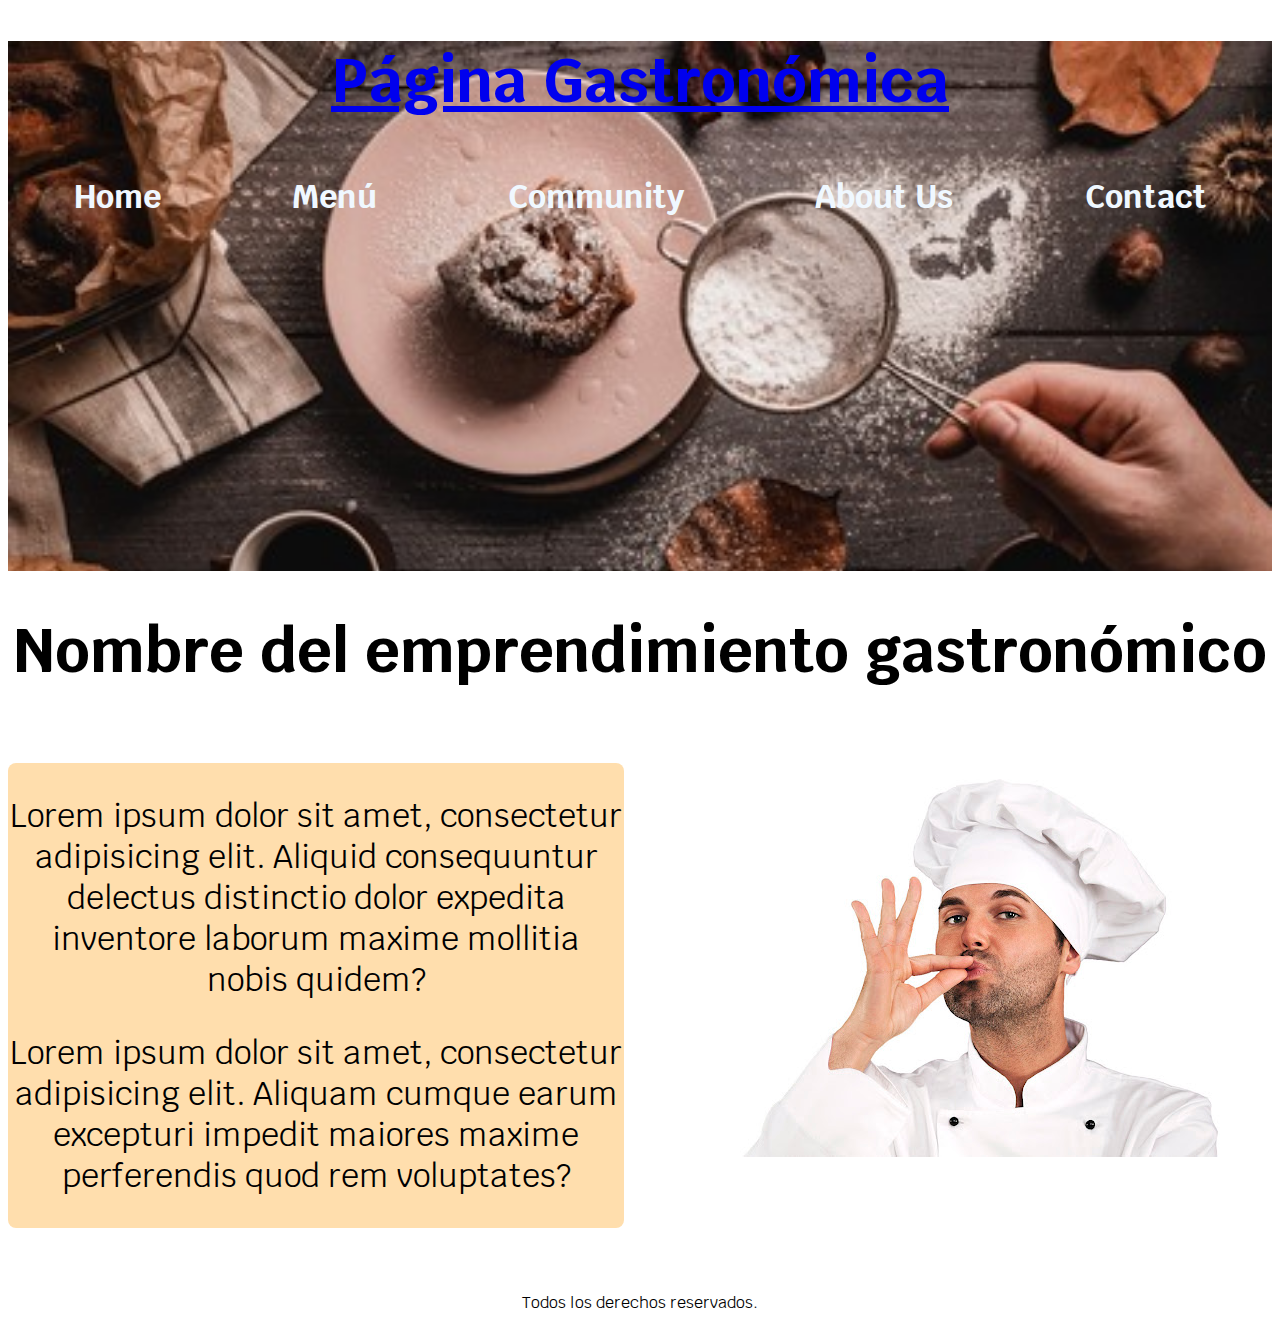
==== pages/aboutus.html @ b3b23282 "subo el proyecto" ====
<!doctype html>
<html lang="en">
<head>
    <meta charset="UTF-8">
    <meta name="viewport"
          content="width=device-width, user-scalable=no, initial-scale=1.0, maximum-scale=1.0, minimum-scale=1.0">
    <meta http-equiv="X-UA-Compatible" content="ie=edge">
    <link rel="preconnect" href="https://fonts.googleapis.com">
    <link rel="preconnect" href="https://fonts.gstatic.com" crossorigin>
    <link href="https://fonts.googleapis.com/css2?family=Krub:ital@1&display=swap" rel="stylesheet">
    <link rel="preload" href="../styles/styles.css" as="style">
    <link href="../styles/styles.css" rel="stylesheet">
    <title>Página gastronómica</title>
</head>
<body>
<header class="nav">
    <a href="../index.html"><h1>Página Gastronómica</h1></a>
    <nav class="navegacion-principal contenedor">
        <a href="../index.html">Home</a>
        <a href="menu.html">Menú</a>
        <a href="community.html">Community</a>
        <a href="aboutus.html">About Us</a>
        <a href="contact.html">Contact</a>
    </nav>
</header>
<main class="aboutusmain contenedor">
    <h1>Nombre del emprendimiento gastronómico</h1>
    <div class="aboutus">
        <div class="aboutus__contenido contenedor">
            <p class="text">Lorem ipsum dolor sit amet, consectetur adipisicing elit. Aliquid consequuntur delectus distinctio dolor expedita inventore laborum maxime mollitia nobis quidem?</p>
            <p>Lorem ipsum dolor sit amet, consectetur adipisicing elit.  Aliquam cumque earum excepturi impedit maiores maxime perferendis quod rem voluptates?</p>
        </div>
        <img class="imagenclass" src="../image/chef.jpg" alt="Imagen sobre mi">
    </div>
</main>
<footer class="footer">
    <p>Todos los derechos reservados.</p>
</footer>
</body>
</html>
---- styles/styles.css ----
body{
    font-size:16px;
    font-family: 'Krub', sans-serif;
}
h1{
    font-size: 3.8rem;
}
h2{
    font-size: 2.8rem;
}
h3{
    font-size: 1.8rem;
}
h1,h2,h3{
    text-align: center;
}

@media (max-width:622px) {
    h1{
        font-size: 2.8rem ;
    }
}
.nav{
    background-color: sienna;
    background-image: url(../image/portada.jpg);
    background-repeat: no-repeat;
    background-size: cover;
    height: 450px;
    position: relative;
    padding-bottom: 5rem;
    align-items: center;
}
.navegacion-principal {
    display: flex;
    flex-direction: column;

}
@media (min-width: 480px) {
    .navegacion-principal{
        flex-direction: row;
        justify-content: space-around;
    }
}
.navegacion-principal a{
    display: block;
    text-align: center;
    color: aliceblue;
    text-decoration: none;
    font-size: 2rem;
    font-weight: 700;
    padding: 1rem;
}
.navegacion-principal a:hover{
    background-color: saddlebrown;
    color: burlywood;
}

@media (max-width: 768px) {
    .navegacion-principal{
        display: block;
        margin-bottom: 10rem;
    }
}
.contenedor{
    max-width: 120rem;
    margin: 0 auto;
    margin-top: 2rem;
    margin-bottom: 2rem;
}
.sections{
    margin-top: 2rem;
    padding-top: 2rem;
}

.parte1,
.parte2,
.parte3{
    display: grid;
    grid-template-columns: repeat(2, 1fr);
    background-color: sienna;
    background-repeat: no-repeat;
    background-size: cover;
    height: 450px;
    position: relative ;
    margin-bottom: 2rem;
    align-items: center;
}
.parte1{
    background-image: url(../image/img1.jfif);
}
.parte2 {
    background-image: url(../image/img2.jpg);
}
.parte3{
    background-image: url(../image/img3.jpg);
}
.contenedores{
    display: grid;
    background-color: aliceblue;
    height: 250px;
    width: 700px;
}
.izq{
    justify-content: left;
    grid-column: 1/2
}
.der{
    justify-content: right;
    grid-column: 2/3;
}

/** pagina de menu**/

.boton {
    background-color: aliceblue;
    color: sienna;
    padding: 1rem 3rem;
    font-size: 2rem;
    text-decoration: none;
    text-transform: uppercase;
    font-weight: bold;
    border-radius: .5rem;
    width: 20%;
    text-align: center;
    border: none;
    margin: 0 auto;
}
.boton:hover{
    cursor: pointer;
}
.centro{
    display: flex;
    justify-items: center;
}
/**.centro{
    padding-top: 7rem;
    display: block;
    width: 70px;
    height: 70px;
    align-content: center;
    margin: 0 auto;
    justify-content: flex-end;
}**/

@media (min-width:768px ){
    .producto{
    display: grid;
    grid-template-columns: repeat(4, 1fr);
    column-gap: 1.5rem;
    }
}

.productos {
    display: flex;
    flex-direction: column;
    align-items: center;
}
.producto{
    justify-content: space-between;
    margin:0 auto;
    text-align: center;

}
.producto h3{
    color: black;
    font-weight: 400;
}
.producto p{
    line-height: 2;
    text-align: center;
    background-color: sienna;
    padding: 1rem;
}
.foto__receta{
    grid-row: 1 / 2;
    height: 100%;
    width: 100%;
}

@media (min-width: 768px) {
    .foto__receta {
        grid-column: 2 / 3;
    }
}
.titulito{
    text-align: center;
}
.apartado{
    padding: 5rem;
}

/**inicio página de community**/
.container {  display: grid;
    grid-template-columns: 0.5fr 2fr 0.5fr;
    grid-template-rows: 1fr 2.6fr 1fr 0.5fr;
    gap: 10px 0px;
    grid-auto-flow: row;

}

.header {

    grid-area: header;
}

.recetas {  display: grid;
    grid-template-columns: 1fr 1fr 1fr;
    grid-template-rows: 1fr 1fr;
    gap: 1rem;
    grid-auto-flow: row;
    grid-template-areas:
    "recipe1 recipe2 recipe3"
    "recipe4 recipe5 recipe6";
    grid-area: body;
    padding: 1rem;
}
.recipe{
    text-align: center;
    text-decoration: none;
}

.receta1 {
    grid-area: receta1;
}

.receta2 {
    grid-area: receta2;
}

.receta3 {
    grid-area: receta3;
}

.receta4 {
    grid-area: receta4;
}

.receta5 {
    grid-area: rreceta5;
}

.receta6 {
    grid-area: receta6;
}

.ustedes {  display: grid;
    grid-template-columns: 1.5fr 0.5fr 1fr;
    grid-template-rows: 0.1fr 5fr 0.1fr;
    gap: 0px 0px;
    grid-auto-flow: row;
    grid-template-areas:
    ". . ."
    "columna1 . columna2"
    ". . .";
    grid-area: ustedes;
}

.columna2 {
    grid-area: columna2;
}

.columna1 {
    grid-area: columna1;
}

/**inicio pagina about us**/

.redes{
    display: grid;
    grid-template-columns: 1fr 1fr 1fr;
    gap: 1rem 1rem;
    justify-items: center;
}
.red1{
    grid-column: 1/2;
}
.red2{
    grid-column: 2/3;
}
.red3{
    grid-column: 3/4;
}
.contenedor__mapa{
display: flex;
}
.mapa{
    height: 300px;
    width: 100%;
}
/** inicio pagina aboutus**/
.aboutusmain{
    grid-template-rows: repeat(2, 1fr);
    column-gap: 2rem;
}

.aboutus{
    display: grid;
    grid-template-rows:repeat(2, auto);
}
@media (min-width: 768px) {
    .aboutus{
        grid-template-columns: repeat(2, 1fr);
        column-gap: 2rem;
    }
}
.aboutus__contenido{
    align-self: center;
    background-color: navajowhite;
    font-size: 2rem;
    border-radius: .5rem;
    text-align: center;
}
.imagenclass{
    grid-row: 1 / 2;
    justify-self: center;
    margin-top: 3rem;
}
@media (min-width: 768px) {
    .imagenclass {
        grid-column: 2 / 3;
    }
}
.footer{
    text-align: center;
}
/** se organizan los grids y se hace responsive**/

@media (max-width:768px ) {
    h2{
        font-size: 2rem;
        text-align: center;
    }
    .izq,
    .der,
    .contenedores{
        display: flex;
        flex-direction: column;
        justify-content: center;
        align-items: center;
        width: 100%;
    }
    .parte1,
    .parte2,
    .parte3{
        display: block;
        flex-direction: column;
        align-content: center;
        justify-content: center;
        padding-top: 10rem;
    }

}
/**página menu pero mejor que la entrega anterior**/
@media (max-width:768px ) {
    .producto {
        display: grid;
        grid-template-columns: 1fr 1fr;
        gap:1rem 2rem;
    }
    .cu{
        margin-top: 4rem;
        padding-bottom: 5rem;
    }
    .foto__receta{
        height: 100%;
        width: 100%;
    }
}
/**página community **/
@media (max-width:768px ) {
    .recetas{
        display: grid;
        grid-template-columns: 1fr 1fr;
        gap: 1rem 1rem;
        grid-template-areas: none;
    }
    .ustedes{
        display: block;
    }
    .columna1,
    .columna2{
    /**al centro de cada fr pero no me sale**/
    }
}
/**página about us**/
@media (max-width: 768px) {
    .aboutusmain{
        display: block;
    }
    .imagenclass{
        height: 100%;
        width: 100%;
        padding-bottom: 2rem;
    }
}
---- styles/styles.css ----
body{
    font-size:16px;
    font-family: 'Krub', sans-serif;
}
h1{
    font-size: 3.8rem;
}
h2{
    font-size: 2.8rem;
}
h3{
    font-size: 1.8rem;
}
h1,h2,h3{
    text-align: center;
}

@media (max-width:622px) {
    h1{
        font-size: 2.8rem ;
    }
}
.nav{
    background-color: sienna;
    background-image: url(../image/portada.jpg);
    background-repeat: no-repeat;
    background-size: cover;
    height: 450px;
    position: relative;
    padding-bottom: 5rem;
    align-items: center;
}
.navegacion-principal {
    display: flex;
    flex-direction: column;

}
@media (min-width: 480px) {
    .navegacion-principal{
        flex-direction: row;
        justify-content: space-around;
    }
}
.navegacion-principal a{
    display: block;
    text-align: center;
    color: aliceblue;
    text-decoration: none;
    font-size: 2rem;
    font-weight: 700;
    padding: 1rem;
}
.navegacion-principal a:hover{
    background-color: saddlebrown;
    color: burlywood;
}

@media (max-width: 768px) {
    .navegacion-principal{
        display: block;
        margin-bottom: 10rem;
    }
}
.contenedor{
    max-width: 120rem;
    margin: 0 auto;
    margin-top: 2rem;
    margin-bottom: 2rem;
}
.sections{
    margin-top: 2rem;
    padding-top: 2rem;
}

.parte1,
.parte2,
.parte3{
    display: grid;
    grid-template-columns: repeat(2, 1fr);
    background-color: sienna;
    background-repeat: no-repeat;
    background-size: cover;
    height: 450px;
    position: relative ;
    margin-bottom: 2rem;
    align-items: center;
}
.parte1{
    background-image: url(../image/img1.jfif);
}
.parte2 {
    background-image: url(../image/img2.jpg);
}
.parte3{
    background-image: url(../image/img3.jpg);
}
.contenedores{
    display: grid;
    background-color: aliceblue;
    height: 250px;
    width: 700px;
}
.izq{
    justify-content: left;
    grid-column: 1/2
}
.der{
    justify-content: right;
    grid-column: 2/3;
}

/** pagina de menu**/

.boton {
    background-color: aliceblue;
    color: sienna;
    padding: 1rem 3rem;
    font-size: 2rem;
    text-decoration: none;
    text-transform: uppercase;
    font-weight: bold;
    border-radius: .5rem;
    width: 20%;
    text-align: center;
    border: none;
    margin: 0 auto;
}
.boton:hover{
    cursor: pointer;
}
.centro{
    display: flex;
    justify-items: center;
}
/**.centro{
    padding-top: 7rem;
    display: block;
    width: 70px;
    height: 70px;
    align-content: center;
    margin: 0 auto;
    justify-content: flex-end;
}**/

@media (min-width:768px ){
    .producto{
    display: grid;
    grid-template-columns: repeat(4, 1fr);
    column-gap: 1.5rem;
    }
}

.productos {
    display: flex;
    flex-direction: column;
    align-items: center;
}
.producto{
    justify-content: space-between;
    margin:0 auto;
    text-align: center;

}
.producto h3{
    color: black;
    font-weight: 400;
}
.producto p{
    line-height: 2;
    text-align: center;
    background-color: sienna;
    padding: 1rem;
}
.foto__receta{
    grid-row: 1 / 2;
    height: 100%;
    width: 100%;
}

@media (min-width: 768px) {
    .foto__receta {
        grid-column: 2 / 3;
    }
}
.titulito{
    text-align: center;
}
.apartado{
    padding: 5rem;
}

/**inicio página de community**/
.container {  display: grid;
    grid-template-columns: 0.5fr 2fr 0.5fr;
    grid-template-rows: 1fr 2.6fr 1fr 0.5fr;
    gap: 10px 0px;
    grid-auto-flow: row;

}

.header {

    grid-area: header;
}

.recetas {  display: grid;
    grid-template-columns: 1fr 1fr 1fr;
    grid-template-rows: 1fr 1fr;
    gap: 1rem;
    grid-auto-flow: row;
    grid-template-areas:
    "recipe1 recipe2 recipe3"
    "recipe4 recipe5 recipe6";
    grid-area: body;
    padding: 1rem;
}
.recipe{
    text-align: center;
    text-decoration: none;
}

.receta1 {
    grid-area: receta1;
}

.receta2 {
    grid-area: receta2;
}

.receta3 {
    grid-area: receta3;
}

.receta4 {
    grid-area: receta4;
}

.receta5 {
    grid-area: rreceta5;
}

.receta6 {
    grid-area: receta6;
}

.ustedes {  display: grid;
    grid-template-columns: 1.5fr 0.5fr 1fr;
    grid-template-rows: 0.1fr 5fr 0.1fr;
    gap: 0px 0px;
    grid-auto-flow: row;
    grid-template-areas:
    ". . ."
    "columna1 . columna2"
    ". . .";
    grid-area: ustedes;
}

.columna2 {
    grid-area: columna2;
}

.columna1 {
    grid-area: columna1;
}

/**inicio pagina about us**/

.redes{
    display: grid;
    grid-template-columns: 1fr 1fr 1fr;
    gap: 1rem 1rem;
    justify-items: center;
}
.red1{
    grid-column: 1/2;
}
.red2{
    grid-column: 2/3;
}
.red3{
    grid-column: 3/4;
}
.contenedor__mapa{
display: flex;
}
.mapa{
    height: 300px;
    width: 100%;
}
/** inicio pagina aboutus**/
.aboutusmain{
    grid-template-rows: repeat(2, 1fr);
    column-gap: 2rem;
}

.aboutus{
    display: grid;
    grid-template-rows:repeat(2, auto);
}
@media (min-width: 768px) {
    .aboutus{
        grid-template-columns: repeat(2, 1fr);
        column-gap: 2rem;
    }
}
.aboutus__contenido{
    align-self: center;
    background-color: navajowhite;
    font-size: 2rem;
    border-radius: .5rem;
    text-align: center;
}
.imagenclass{
    grid-row: 1 / 2;
    justify-self: center;
    margin-top: 3rem;
}
@media (min-width: 768px) {
    .imagenclass {
        grid-column: 2 / 3;
    }
}
.footer{
    text-align: center;
}
/** se organizan los grids y se hace responsive**/

@media (max-width:768px ) {
    h2{
        font-size: 2rem;
        text-align: center;
    }
    .izq,
    .der,
    .contenedores{
        display: flex;
        flex-direction: column;
        justify-content: center;
        align-items: center;
        width: 100%;
    }
    .parte1,
    .parte2,
    .parte3{
        display: block;
        flex-direction: column;
        align-content: center;
        justify-content: center;
        padding-top: 10rem;
    }

}
/**página menu pero mejor que la entrega anterior**/
@media (max-width:768px ) {
    .producto {
        display: grid;
        grid-template-columns: 1fr 1fr;
        gap:1rem 2rem;
    }
    .cu{
        margin-top: 4rem;
        padding-bottom: 5rem;
    }
    .foto__receta{
        height: 100%;
        width: 100%;
    }
}
/**página community **/
@media (max-width:768px ) {
    .recetas{
        display: grid;
        grid-template-columns: 1fr 1fr;
        gap: 1rem 1rem;
        grid-template-areas: none;
    }
    .ustedes{
        display: block;
    }
    .columna1,
    .columna2{
    /**al centro de cada fr pero no me sale**/
    }
}
/**página about us**/
@media (max-width: 768px) {
    .aboutusmain{
        display: block;
    }
    .imagenclass{
        height: 100%;
        width: 100%;
        padding-bottom: 2rem;
    }
}
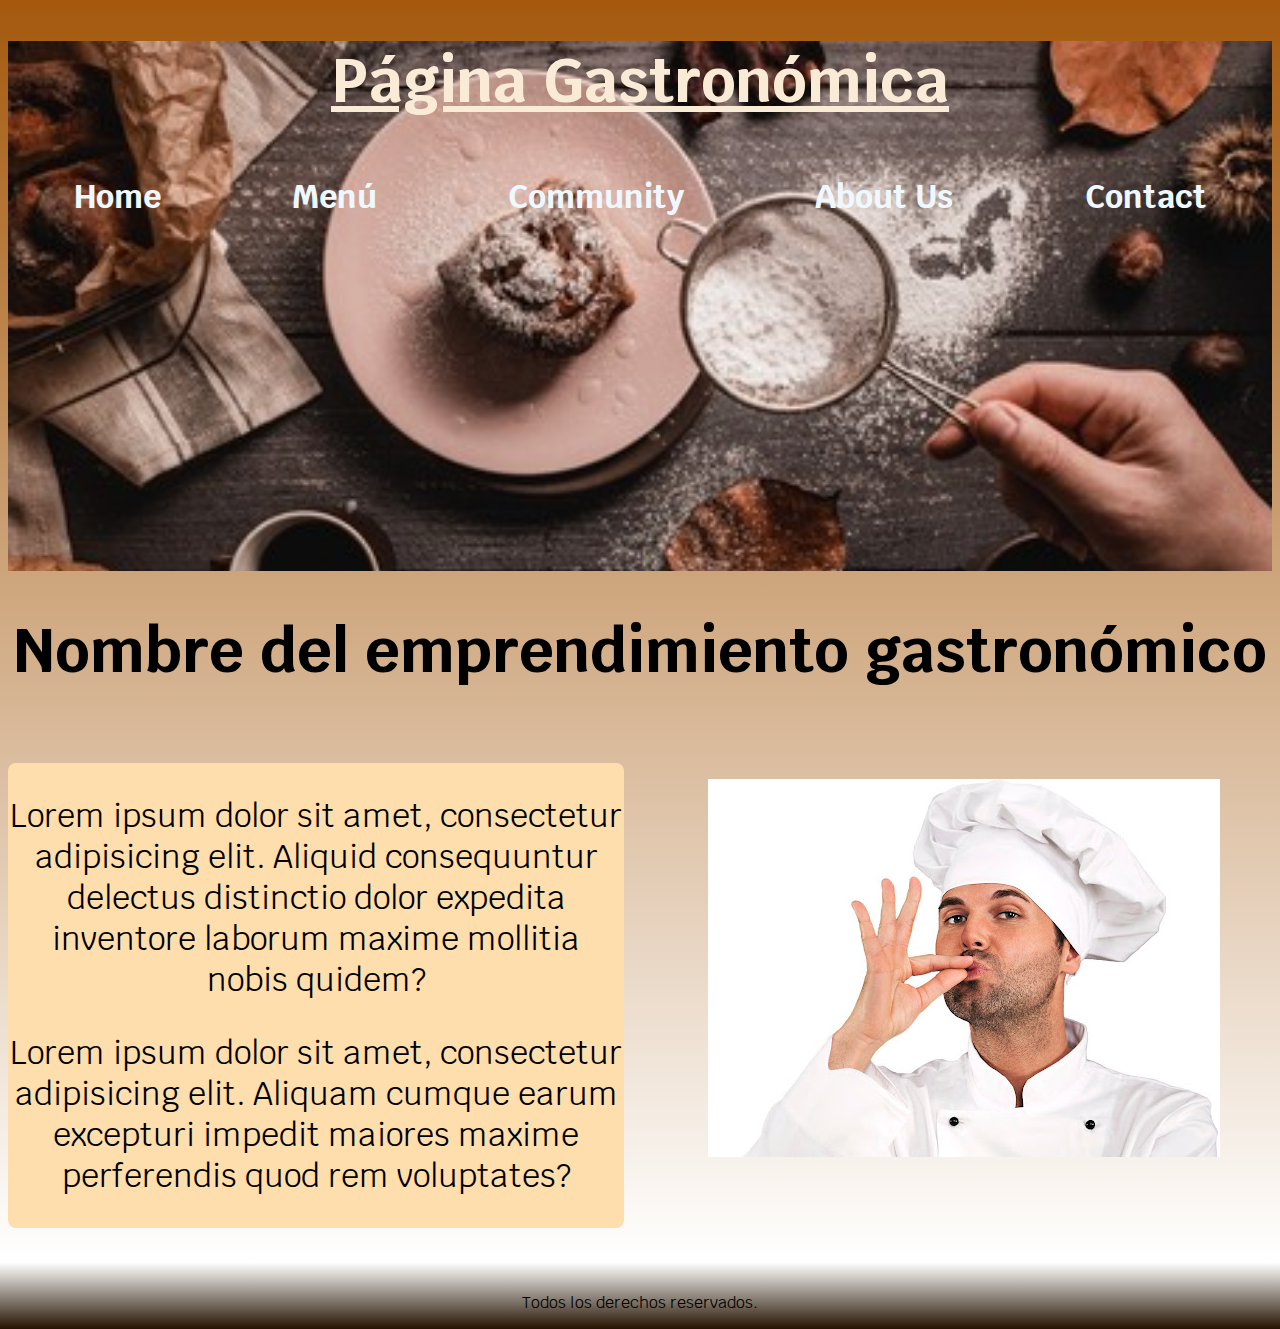
==== commit 3b8e729b: "desafío MAQUETANDO CON BOOTSTRAP" ====
--- a/pages/aboutus.html
+++ b/pages/aboutus.html
@@ -8,13 +8,16 @@
     <link rel="preconnect" href="https://fonts.googleapis.com">
     <link rel="preconnect" href="https://fonts.gstatic.com" crossorigin>
     <link href="https://fonts.googleapis.com/css2?family=Krub:ital@1&display=swap" rel="stylesheet">
+    <!-- Bootstrap CSS -->
+    <link href="https://cdn.jsdelivr.net/npm/bootstrap@5.1.3/dist/css/bootstrap.min.css" rel="stylesheet" integrity="sha384-1BmE4kWBq78iYhFldvKuhfTAU6auU8tT94WrHftjDbrCEXSU1oBoqyl2QvZ6jIW3" crossorigin="anonymous">
+    <!--estilo propio css-->
     <link rel="preload" href="../styles/styles.css" as="style">
     <link href="../styles/styles.css" rel="stylesheet">
     <title>Página gastronómica</title>
 </head>
 <body>
-<header class="nav">
-    <a href="../index.html"><h1>Página Gastronómica</h1></a>
+<header class="nave">
+    <a href="../index.html"  class="titulo text-decoration-none"><h1>Página Gastronómica</h1></a>
     <nav class="navegacion-principal contenedor">
         <a href="../index.html">Home</a>
         <a href="menu.html">Menú</a>
@@ -36,5 +39,7 @@
 <footer class="footer">
     <p>Todos los derechos reservados.</p>
 </footer>
+<!--Bootstrap JS-->
+<script src="https://cdn.jsdelivr.net/npm/bootstrap@5.1.3/dist/js/bootstrap.bundle.min.js" integrity="sha384-ka7Sk0Gln4gmtz2MlQnikT1wXgYsOg+OMhuP+IlRH9sENBO0LRn5q+8nbTov4+1p" crossorigin="anonymous"></script>
 </body>
 </html>
--- a/styles/styles.css
+++ b/styles/styles.css
@@ -20,7 +20,11 @@
         font-size: 2.8rem ;
     }
 }
-.nav{
+.titulo{
+    font-weight: bold;
+    color: antiquewhite;
+}
+.nave{
     background-color: sienna;
     background-image: url(../image/portada.jpg);
     background-repeat: no-repeat;
@@ -99,6 +103,8 @@
     background-color: aliceblue;
     height: 250px;
     width: 700px;
+    border-radius: 3rem;
+    padding:2rem;
 }
 .izq{
     justify-content: left;
@@ -110,37 +116,13 @@
 }
 
 /** pagina de menu**/
-
-.boton {
-    background-color: aliceblue;
-    color: sienna;
-    padding: 1rem 3rem;
-    font-size: 2rem;
-    text-decoration: none;
-    text-transform: uppercase;
-    font-weight: bold;
-    border-radius: .5rem;
-    width: 20%;
-    text-align: center;
-    border: none;
-    margin: 0 auto;
-}
-.boton:hover{
-    cursor: pointer;
-}
+/**se elimina el botón menú porque me daba muchos problemas**/
+
 .centro{
     display: flex;
     justify-items: center;
 }
-/**.centro{
-    padding-top: 7rem;
-    display: block;
-    width: 70px;
-    height: 70px;
-    align-content: center;
-    margin: 0 auto;
-    justify-content: flex-end;
-}**/
+/**se elimina clase que afectaba solo al botón**/
 
 @media (min-width:768px ){
     .producto{
@@ -393,3 +375,7 @@
         padding-bottom: 2rem;
     }
 }
+body{
+    background: rgb(36,19,0);
+    background: linear-gradient(0deg, rgba(36,19,0,1) 0%, rgba(212,105,22,0.00043767507002800965) 5%, rgba(164,89,13,1) 100%);
+}--- a/styles/styles.css
+++ b/styles/styles.css
@@ -20,7 +20,11 @@
         font-size: 2.8rem ;
     }
 }
-.nav{
+.titulo{
+    font-weight: bold;
+    color: antiquewhite;
+}
+.nave{
     background-color: sienna;
     background-image: url(../image/portada.jpg);
     background-repeat: no-repeat;
@@ -99,6 +103,8 @@
     background-color: aliceblue;
     height: 250px;
     width: 700px;
+    border-radius: 3rem;
+    padding:2rem;
 }
 .izq{
     justify-content: left;
@@ -110,37 +116,13 @@
 }
 
 /** pagina de menu**/
-
-.boton {
-    background-color: aliceblue;
-    color: sienna;
-    padding: 1rem 3rem;
-    font-size: 2rem;
-    text-decoration: none;
-    text-transform: uppercase;
-    font-weight: bold;
-    border-radius: .5rem;
-    width: 20%;
-    text-align: center;
-    border: none;
-    margin: 0 auto;
-}
-.boton:hover{
-    cursor: pointer;
-}
+/**se elimina el botón menú porque me daba muchos problemas**/
+
 .centro{
     display: flex;
     justify-items: center;
 }
-/**.centro{
-    padding-top: 7rem;
-    display: block;
-    width: 70px;
-    height: 70px;
-    align-content: center;
-    margin: 0 auto;
-    justify-content: flex-end;
-}**/
+/**se elimina clase que afectaba solo al botón**/
 
 @media (min-width:768px ){
     .producto{
@@ -393,3 +375,7 @@
         padding-bottom: 2rem;
     }
 }
+body{
+    background: rgb(36,19,0);
+    background: linear-gradient(0deg, rgba(36,19,0,1) 0%, rgba(212,105,22,0.00043767507002800965) 5%, rgba(164,89,13,1) 100%);
+}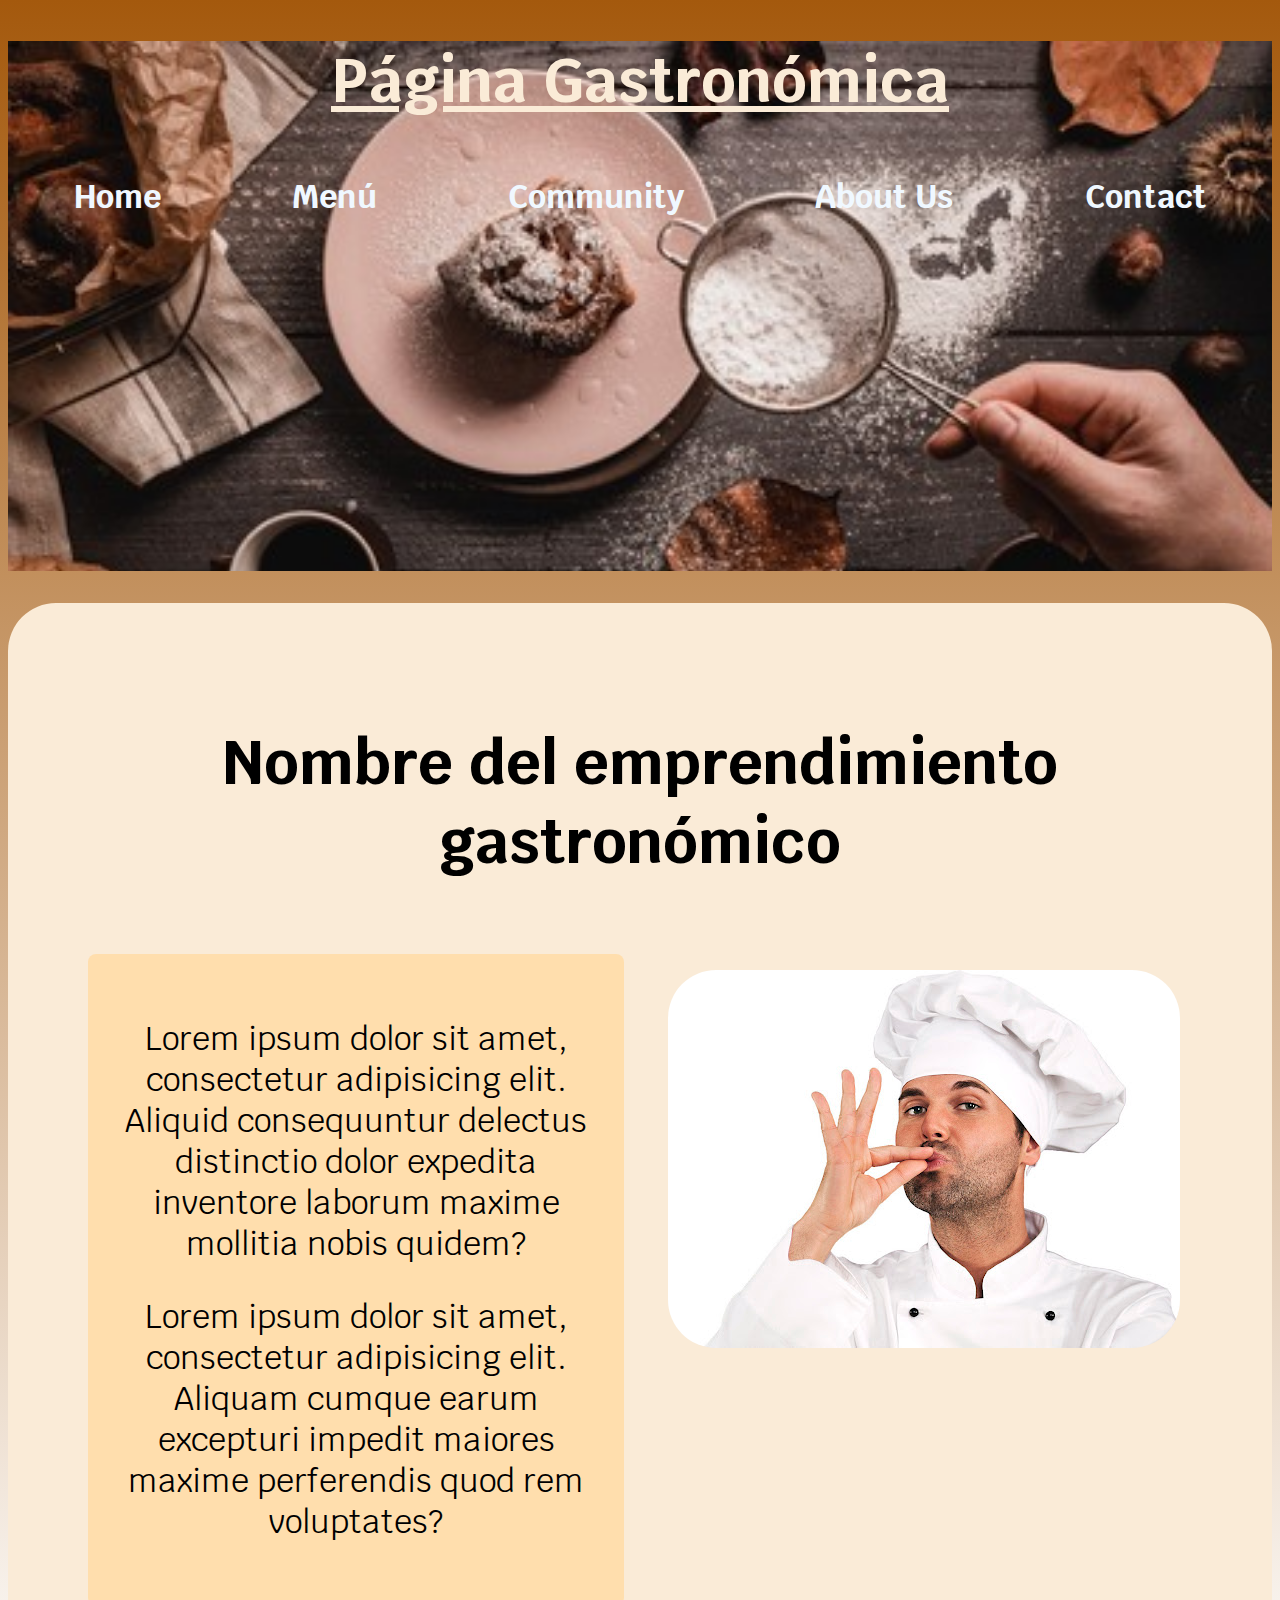
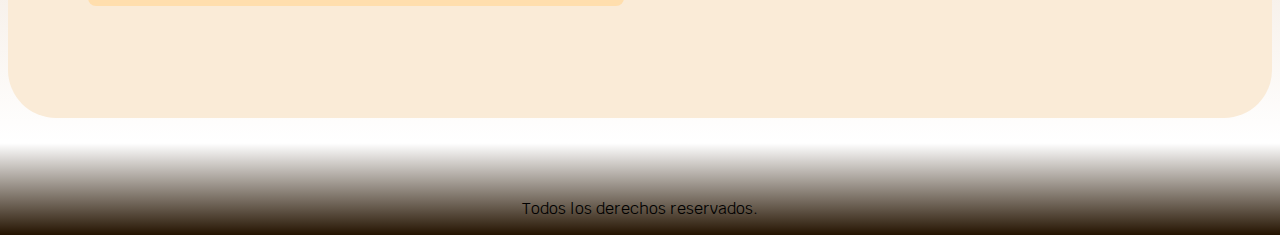
==== commit 6cf3b6b6: "Desafío complementario APLICANDO BOOTSTRAP" ====
--- a/pages/aboutus.html
+++ b/pages/aboutus.html
@@ -26,7 +26,7 @@
         <a href="contact.html">Contact</a>
     </nav>
 </header>
-<main class="aboutusmain contenedor">
+<main class="aboutusmain contenedor container-md">
     <h1>Nombre del emprendimiento gastronómico</h1>
     <div class="aboutus">
         <div class="aboutus__contenido contenedor">
--- a/styles/styles.css
+++ b/styles/styles.css
@@ -157,6 +157,8 @@
     grid-row: 1 / 2;
     height: 100%;
     width: 100%;
+    border-radius: 1rem;
+    margin-bottom: 2rem;
 }
 
 @media (min-width: 768px) {
@@ -195,10 +197,15 @@
     "recipe4 recipe5 recipe6";
     grid-area: body;
     padding: 1rem;
+    margin-top: 5rem;
 }
 .recipe{
     text-align: center;
     text-decoration: none;
+}
+.linkreceta{
+    text-decoration: none;
+    color: unset;
 }
 
 .receta1 {
@@ -273,6 +280,11 @@
 .aboutusmain{
     grid-template-rows: repeat(2, 1fr);
     column-gap: 2rem;
+    background-color: antiquewhite;
+    border-radius: 3rem;
+    padding: 5rem;
+    gap: 2rem;
+
 }
 
 .aboutus{
@@ -291,11 +303,14 @@
     font-size: 2rem;
     border-radius: .5rem;
     text-align: center;
+    padding: 2rem;
+
 }
 .imagenclass{
     grid-row: 1 / 2;
     justify-self: center;
     margin-top: 3rem;
+    border-radius: 3rem;
 }
 @media (min-width: 768px) {
     .imagenclass {
@@ -304,6 +319,7 @@
 }
 .footer{
     text-align: center;
+    margin-top: 5rem;
 }
 /** se organizan los grids y se hace responsive**/
 
@@ -348,6 +364,11 @@
         width: 100%;
     }
 }
+/**
+.decor{
+}
+**/
+
 /**página community **/
 @media (max-width:768px ) {
     .recetas{
@@ -378,4 +399,4 @@
 body{
     background: rgb(36,19,0);
     background: linear-gradient(0deg, rgba(36,19,0,1) 0%, rgba(212,105,22,0.00043767507002800965) 5%, rgba(164,89,13,1) 100%);
-}+}
--- a/styles/styles.css
+++ b/styles/styles.css
@@ -157,6 +157,8 @@
     grid-row: 1 / 2;
     height: 100%;
     width: 100%;
+    border-radius: 1rem;
+    margin-bottom: 2rem;
 }
 
 @media (min-width: 768px) {
@@ -195,10 +197,15 @@
     "recipe4 recipe5 recipe6";
     grid-area: body;
     padding: 1rem;
+    margin-top: 5rem;
 }
 .recipe{
     text-align: center;
     text-decoration: none;
+}
+.linkreceta{
+    text-decoration: none;
+    color: unset;
 }
 
 .receta1 {
@@ -273,6 +280,11 @@
 .aboutusmain{
     grid-template-rows: repeat(2, 1fr);
     column-gap: 2rem;
+    background-color: antiquewhite;
+    border-radius: 3rem;
+    padding: 5rem;
+    gap: 2rem;
+
 }
 
 .aboutus{
@@ -291,11 +303,14 @@
     font-size: 2rem;
     border-radius: .5rem;
     text-align: center;
+    padding: 2rem;
+
 }
 .imagenclass{
     grid-row: 1 / 2;
     justify-self: center;
     margin-top: 3rem;
+    border-radius: 3rem;
 }
 @media (min-width: 768px) {
     .imagenclass {
@@ -304,6 +319,7 @@
 }
 .footer{
     text-align: center;
+    margin-top: 5rem;
 }
 /** se organizan los grids y se hace responsive**/
 
@@ -348,6 +364,11 @@
         width: 100%;
     }
 }
+/**
+.decor{
+}
+**/
+
 /**página community **/
 @media (max-width:768px ) {
     .recetas{
@@ -378,4 +399,4 @@
 body{
     background: rgb(36,19,0);
     background: linear-gradient(0deg, rgba(36,19,0,1) 0%, rgba(212,105,22,0.00043767507002800965) 5%, rgba(164,89,13,1) 100%);
-}+}
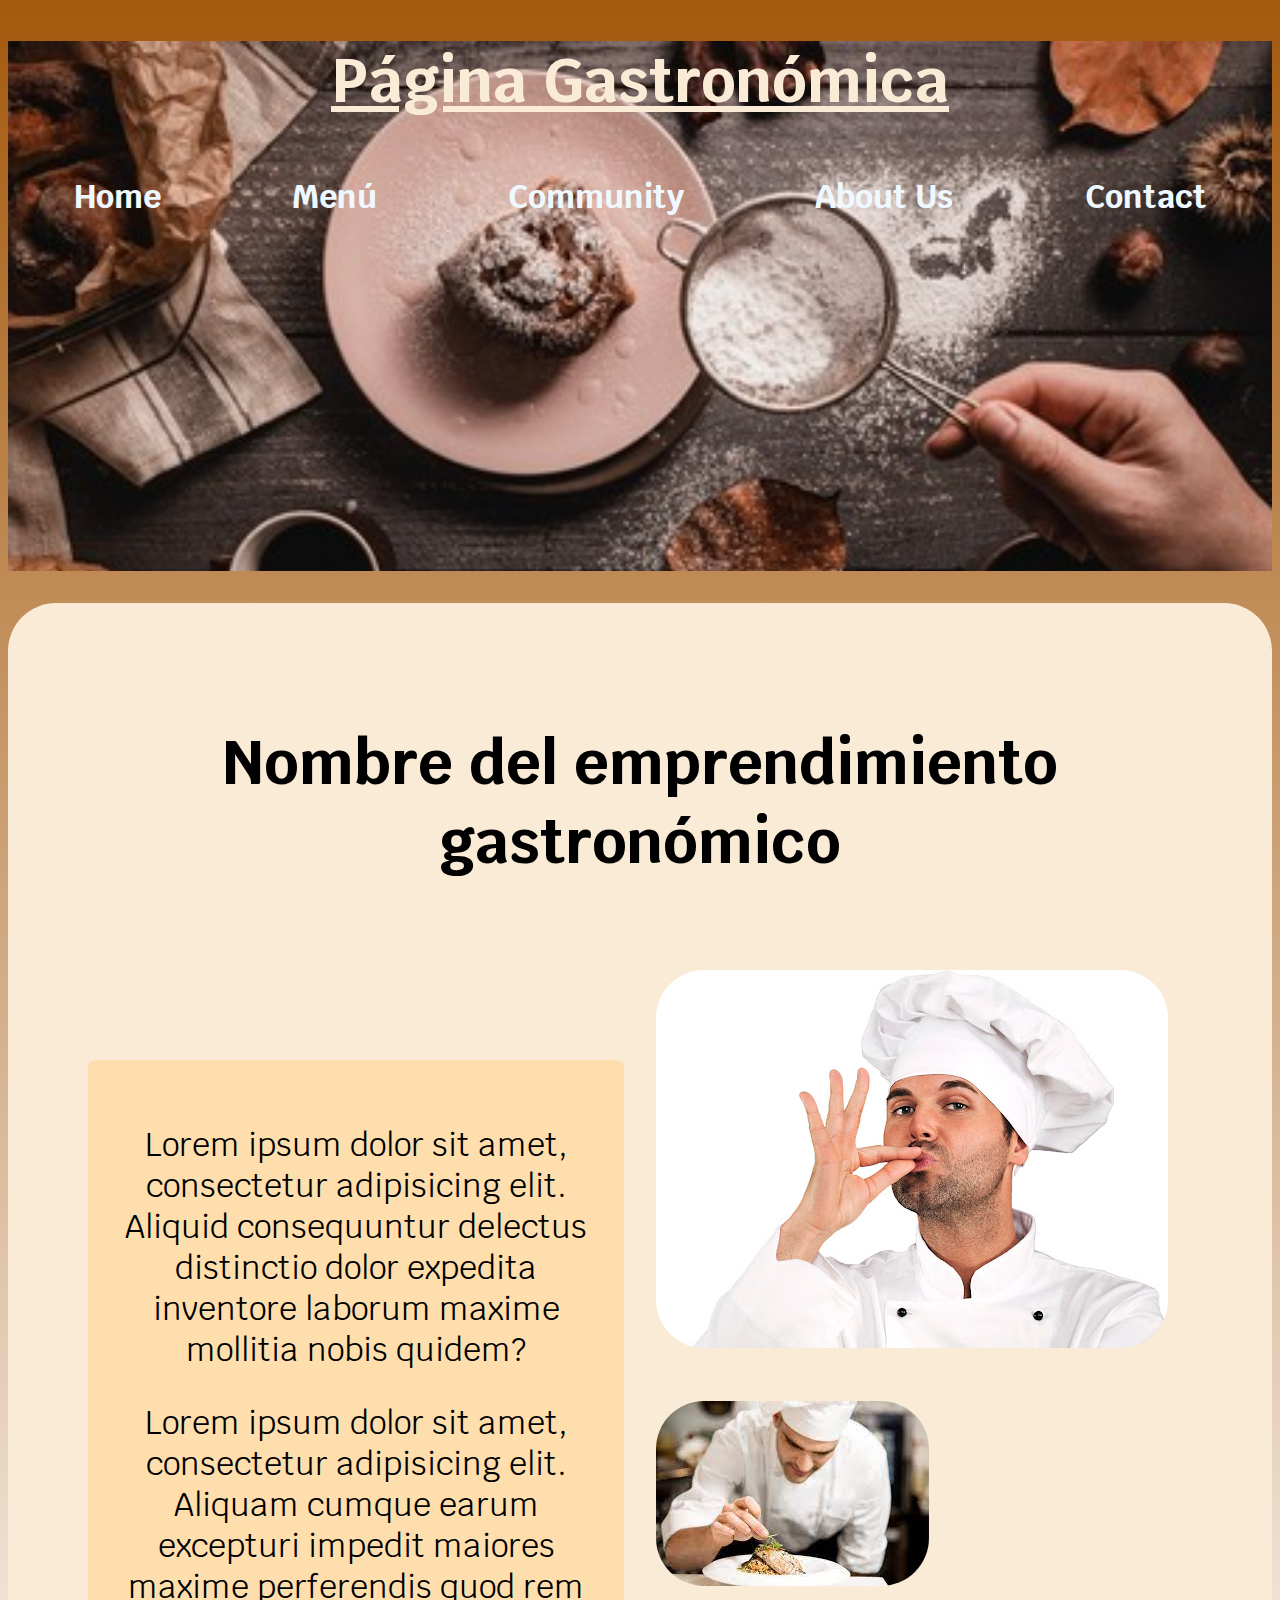
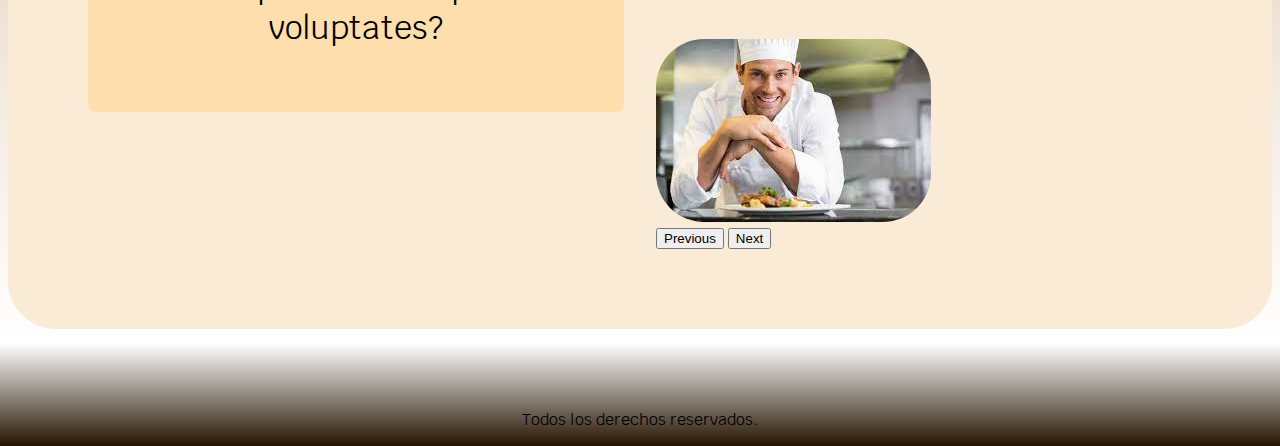
==== commit eb16a7cf: "desafío complementario APLICANDO BOOTSTRAP" ====
--- a/pages/aboutus.html
+++ b/pages/aboutus.html
@@ -33,7 +33,27 @@
             <p class="text">Lorem ipsum dolor sit amet, consectetur adipisicing elit. Aliquid consequuntur delectus distinctio dolor expedita inventore laborum maxime mollitia nobis quidem?</p>
             <p>Lorem ipsum dolor sit amet, consectetur adipisicing elit.  Aliquam cumque earum excepturi impedit maiores maxime perferendis quod rem voluptates?</p>
         </div>
-        <img class="imagenclass" src="../image/chef.jpg" alt="Imagen sobre mi">
+        <div id="carouselExampleControls" class="carousel slide" data-bs-ride="carousel">
+            <div class="carousel-inner">
+                <div class="carousel-item active">
+                    <img src="../image/chef.jpg" class="d-block w-100 imagenclass" alt="texto alternativo">
+                </div>
+                <div class="carousel-item">
+                    <img src="../image/chef2.jfif" class="d-block w-100 imagenclass" alt="texto alternativo">
+                </div>
+                <div class="carousel-item">
+                    <img src="../image/chef3.jfif" class="d-block w-100 imagenclass" alt="texto alternativo">
+                </div>
+            </div>
+            <button class="carousel-control-prev" type="button" data-bs-target="#carouselExampleControls" data-bs-slide="prev">
+                <span class="carousel-control-prev-icon" aria-hidden="true"></span>
+                <span class="visually-hidden">Previous</span>
+            </button>
+            <button class="carousel-control-next" type="button" data-bs-target="#carouselExampleControls" data-bs-slide="next">
+                <span class="carousel-control-next-icon" aria-hidden="true"></span>
+                <span class="visually-hidden">Next</span>
+            </button>
+        </div>
     </div>
 </main>
 <footer class="footer">
--- a/styles/styles.css
+++ b/styles/styles.css
@@ -57,6 +57,7 @@
 .navegacion-principal a:hover{
     background-color: saddlebrown;
     color: burlywood;
+    border-radius: 0.5rem;
 }
 
 @media (max-width: 768px) {
@@ -168,6 +169,8 @@
 }
 .titulito{
     text-align: center;
+    margin-top: 5rem;
+    padding: 3rem;
 }
 .apartado{
     padding: 5rem;
@@ -364,11 +367,12 @@
         width: 100%;
     }
 }
-/**
-.decor{
-}
-**/
-
+
+.decor p:hover{
+    background-color: saddlebrown;
+    color: burlywood;
+    border-radius: 1rem;
+}
 /**página community **/
 @media (max-width:768px ) {
     .recetas{
@@ -400,3 +404,8 @@
     background: rgb(36,19,0);
     background: linear-gradient(0deg, rgba(36,19,0,1) 0%, rgba(212,105,22,0.00043767507002800965) 5%, rgba(164,89,13,1) 100%);
 }
+.sing{
+    border-radius: 1rem;
+    background-color: sienna;
+    padding: 0;
+}--- a/styles/styles.css
+++ b/styles/styles.css
@@ -57,6 +57,7 @@
 .navegacion-principal a:hover{
     background-color: saddlebrown;
     color: burlywood;
+    border-radius: 0.5rem;
 }
 
 @media (max-width: 768px) {
@@ -168,6 +169,8 @@
 }
 .titulito{
     text-align: center;
+    margin-top: 5rem;
+    padding: 3rem;
 }
 .apartado{
     padding: 5rem;
@@ -364,11 +367,12 @@
         width: 100%;
     }
 }
-/**
-.decor{
-}
-**/
-
+
+.decor p:hover{
+    background-color: saddlebrown;
+    color: burlywood;
+    border-radius: 1rem;
+}
 /**página community **/
 @media (max-width:768px ) {
     .recetas{
@@ -400,3 +404,8 @@
     background: rgb(36,19,0);
     background: linear-gradient(0deg, rgba(36,19,0,1) 0%, rgba(212,105,22,0.00043767507002800965) 5%, rgba(164,89,13,1) 100%);
 }
+.sing{
+    border-radius: 1rem;
+    background-color: sienna;
+    padding: 0;
+}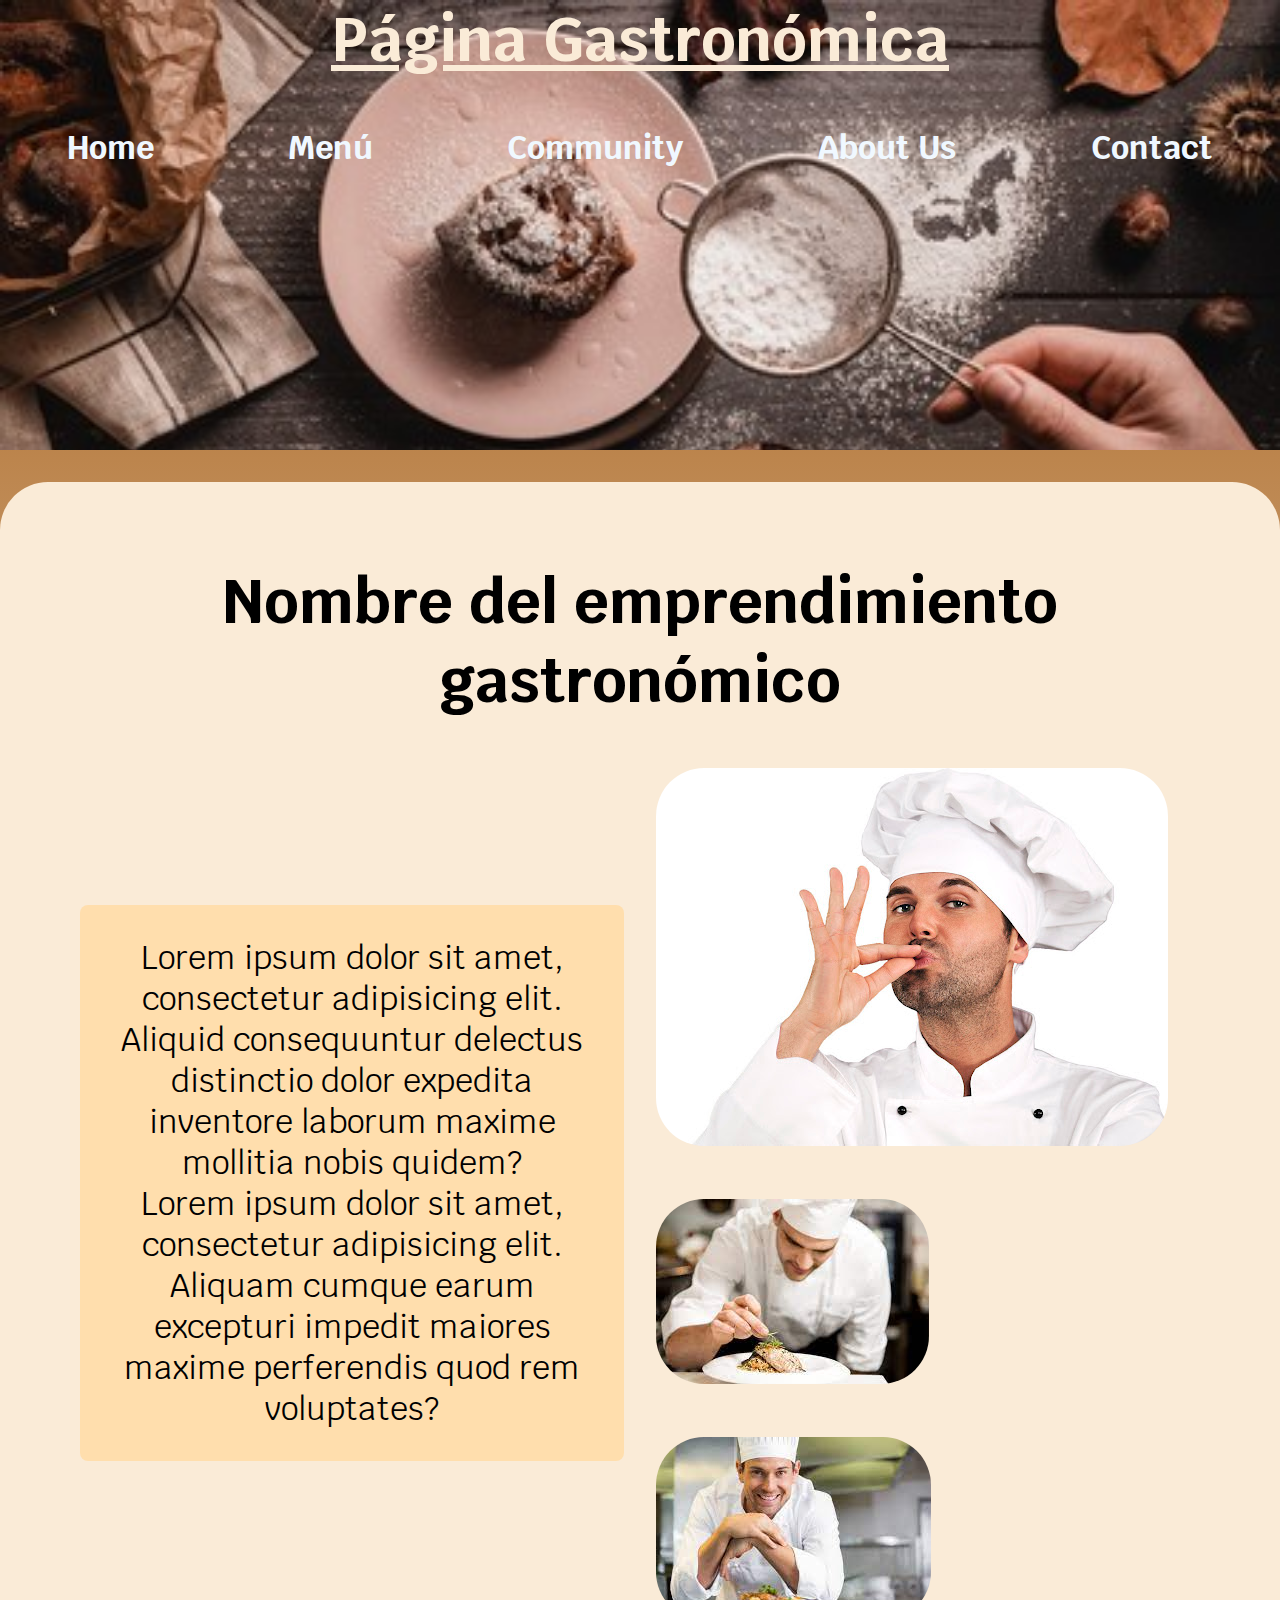
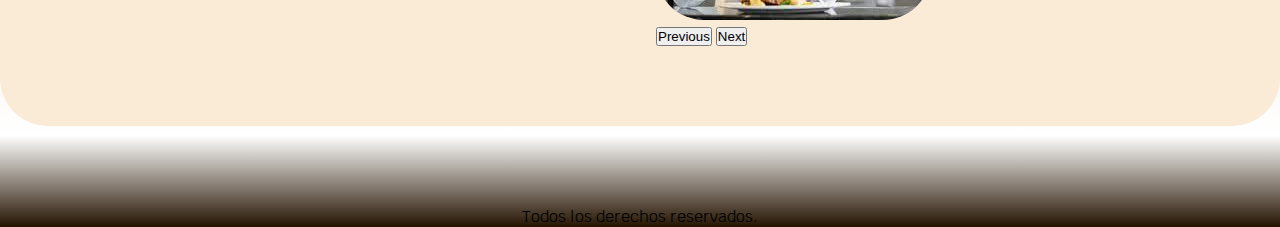
==== commit b37467a6: "Desafío APLICANDO SASS" ====
--- a/pages/aboutus.html
+++ b/pages/aboutus.html
@@ -11,8 +11,8 @@
     <!-- Bootstrap CSS -->
     <link href="https://cdn.jsdelivr.net/npm/bootstrap@5.1.3/dist/css/bootstrap.min.css" rel="stylesheet" integrity="sha384-1BmE4kWBq78iYhFldvKuhfTAU6auU8tT94WrHftjDbrCEXSU1oBoqyl2QvZ6jIW3" crossorigin="anonymous">
     <!--estilo propio css-->
-    <link rel="preload" href="../styles/styles.css" as="style">
-    <link href="../styles/styles.css" rel="stylesheet">
+    <link rel="preload" href="../css/style.css" as="style">
+    <link href="../css/style.css" rel="stylesheet">
     <title>Página gastronómica</title>
 </head>
 <body>
--- a/css/style.css
+++ b/css/style.css
@@ -0,0 +1,370 @@
+@charset "UTF-8";
+* {
+  margin: 0;
+  padding: 0;
+  box-sizing: border-box; }
+
+.nave {
+  background-color: sienna;
+  background-image: url(../../image/portada.jpg);
+  background-repeat: no-repeat;
+  background-size: cover;
+  height: 450px;
+  position: relative;
+  padding-bottom: 5rem;
+  align-items: center; }
+
+.navegacion-principal {
+  display: flex;
+  flex-direction: column; }
+
+@media (min-width: 480px) {
+  .navegacion-principal {
+    flex-direction: row;
+    justify-content: space-around; } }
+
+.navegacion-principal a {
+  display: block;
+  text-align: center;
+  color: aliceblue;
+  text-decoration: none;
+  font-size: 2rem;
+  font-weight: 700;
+  padding: 1rem; }
+
+.navegacion-principal a:hover {
+  background-color: saddlebrown;
+  color: burlywood;
+  border-radius: 0.5rem; }
+
+@media (max-width: 768px) {
+  .navegacion-principal {
+    display: block;
+    margin-bottom: 10rem; } }
+
+.titulo {
+  font-weight: bold;
+  color: antiquewhite; }
+
+.contenedor {
+  max-width: 120rem;
+  margin: 0 auto;
+  margin-top: 2rem;
+  margin-bottom: 2rem; }
+
+.sections {
+  margin-top: 2rem;
+  padding-top: 2rem; }
+
+.parte1,
+.parte2,
+.parte3 {
+  display: grid;
+  grid-template-columns: repeat(2, 1fr);
+  background-color: sienna;
+  background-repeat: no-repeat;
+  background-size: cover;
+  height: 450px;
+  position: relative;
+  margin-bottom: 2rem;
+  align-items: center; }
+
+.parte1 {
+  background-image: url(../image/img1.jfif); }
+
+.parte2 {
+  background-image: url(../image/img2.jpg); }
+
+.parte3 {
+  background-image: url(../image/img3.jpg); }
+
+.parte1,
+.parte2,
+.parte3 {
+  display: block;
+  flex-direction: column;
+  align-content: center;
+  justify-content: center;
+  padding-top: 10rem; }
+
+.contenedores {
+  display: grid;
+  background-color: aliceblue;
+  height: 250px;
+  width: 700px;
+  border-radius: 3rem;
+  padding: 2rem; }
+
+.izq {
+  justify-content: left;
+  grid-column: 1/2; }
+
+.der {
+  justify-content: right;
+  grid-column: 2/3; }
+
+.izq,
+.der,
+.contenedores {
+  display: flex;
+  flex-direction: column;
+  justify-content: center;
+  align-items: center;
+  width: 100%; }
+
+.parte1 {
+  grid-column: 2/3; }
+
+/**se elimina el botón menú porque me daba muchos problemas**/
+.centro {
+  display: flex;
+  justify-items: center; }
+
+/**se elimina clase que afectaba solo al botón**/
+@media (min-width: 768px) {
+  .producto {
+    display: grid;
+    grid-template-columns: repeat(4, 1fr);
+    column-gap: 1.5rem; } }
+
+.productos {
+  display: flex;
+  flex-direction: column;
+  align-items: center; }
+
+.producto {
+  justify-content: space-between;
+  margin: 0 auto;
+  text-align: center; }
+
+.producto h3 {
+  color: black;
+  font-weight: 400; }
+
+.producto p {
+  line-height: 2;
+  text-align: center;
+  background-color: sienna;
+  padding: 1rem; }
+
+.foto__receta {
+  grid-row: 1 / 2;
+  height: 100%;
+  width: 100%;
+  border-radius: 1rem;
+  margin-bottom: 2rem; }
+
+@media (min-width: 768px) {
+  .foto__receta {
+    grid-column: 2 / 3; } }
+
+.titulito {
+  text-align: center;
+  margin-top: 5rem;
+  padding: 3rem; }
+
+.apartado {
+  padding: 5rem; }
+
+@media (max-width: 768px) {
+  .producto {
+    display: grid;
+    grid-template-columns: 1fr 1fr;
+    gap: 1rem 2rem; }
+  .cu {
+    margin-top: 4rem;
+    padding-bottom: 5rem; }
+  .foto__receta {
+    height: 100%;
+    width: 100%; } }
+
+.decor p:hover {
+  background-color: saddlebrown;
+  color: burlywood;
+  border-radius: 1rem; }
+
+.container {
+  display: grid;
+  grid-template-columns: 0.5fr 2fr 0.5fr;
+  grid-template-rows: 1fr 2.6fr 1fr 0.5fr;
+  gap: 10px 0px;
+  grid-auto-flow: row; }
+
+.header {
+  grid-area: header; }
+
+.recetas {
+  display: grid;
+  grid-template-columns: 1fr 1fr 1fr;
+  grid-template-rows: 1fr 1fr;
+  gap: 1rem;
+  grid-auto-flow: row;
+  grid-template-areas: "recipe1 recipe2 recipe3"+ "recipe4 recipe5 recipe6";
+  grid-area: body;
+  padding: 1rem;
+  margin-top: 5rem; }
+
+.recipe {
+  text-align: center;
+  text-decoration: none; }
+
+.linkreceta {
+  text-decoration: none;
+  color: unset; }
+
+.receta1 {
+  grid-area: receta1; }
+
+.receta2 {
+  grid-area: receta2; }
+
+.receta3 {
+  grid-area: receta3; }
+
+.receta4 {
+  grid-area: receta4; }
+
+.receta5 {
+  grid-area: rreceta5; }
+
+.receta6 {
+  grid-area: receta6; }
+
+.ustedes {
+  display: grid;
+  grid-template-columns: 1.5fr 0.5fr 1fr;
+  grid-template-rows: 0.1fr 5fr 0.1fr;
+  gap: 0px 0px;
+  grid-auto-flow: row;
+  grid-template-areas: ". . ."+ "columna1 . columna2"+ ". . .";
+  grid-area: ustedes; }
+
+.columna2 {
+  grid-area: columna2; }
+
+.columna1 {
+  grid-area: columna1; }
+
+@media (max-width: 768px) {
+  .recetas {
+    display: grid;
+    grid-template-columns: 1fr 1fr;
+    gap: 1rem 1rem;
+    grid-template-areas: none; }
+  .ustedes {
+    display: block; }
+  .columna1,
+  .columna2 {
+    /**al centro de cada fr pero no me sale**/ } }
+
+.redes {
+  display: grid;
+  grid-template-columns: 1fr 1fr 1fr;
+  gap: 1rem 1rem;
+  justify-items: center; }
+
+.red1 {
+  grid-column: 1/2; }
+
+.red2 {
+  grid-column: 2/3; }
+
+.red3 {
+  grid-column: 3/4; }
+
+.contenedor__mapa {
+  display: flex; }
+
+.mapa {
+  height: 300px;
+  width: 100%; }
+
+.aboutusmain {
+  grid-template-rows: repeat(2, 1fr);
+  column-gap: 2rem;
+  background-color: antiquewhite;
+  border-radius: 3rem;
+  padding: 5rem;
+  gap: 2rem; }
+
+.aboutus {
+  display: grid;
+  grid-template-rows: repeat(2, auto); }
+
+@media (min-width: 768px) {
+  .aboutus {
+    grid-template-columns: repeat(2, 1fr);
+    column-gap: 2rem; } }
+
+.aboutus__contenido {
+  align-self: center;
+  background-color: navajowhite;
+  font-size: 2rem;
+  border-radius: .5rem;
+  text-align: center;
+  padding: 2rem; }
+
+.imagenclass {
+  grid-row: 1 / 2;
+  justify-self: center;
+  margin-top: 3rem;
+  border-radius: 3rem; }
+
+@media (min-width: 768px) {
+  .imagenclass {
+    grid-column: 2 / 3; } }
+
+@media (max-width: 768px) {
+  .aboutusmain {
+    display: block; }
+  .imagenclass {
+    height: 100%;
+    width: 100%;
+    padding-bottom: 2rem; } }
+
+.sing {
+  border-radius: 1rem;
+  background-color: sienna;
+  padding: 0; }
+
+/**resto aplicado simplemente con bootstrap**/
+.titulito {
+  text-align: center;
+  margin-top: 5rem;
+  padding: 3rem; }
+
+.footer {
+  text-align: center;
+  margin-top: 5rem; }
+
+body {
+  font-size: 16px;
+  font-family: 'Krub', sans-serif; }
+
+body {
+  background: #241300;
+  background: linear-gradient(0deg, #241300 0%, rgba(212, 105, 22, 0.000437675) 5%, #a4590d 100%); }
+
+h1 {
+  font-size: 3.8rem; }
+
+h2 {
+  font-size: 2.8rem; }
+
+h3 {
+  font-size: 1.8rem; }
+
+h1, h2, h3 {
+  text-align: center; }
+
+@media (max-width: 622px) {
+  h1 {
+    font-size: 2.8rem; } }
+
+@media (max-width: 768px) {
+  h2 {
+    font-size: 2rem;
+    text-align: center; } }
--- a/css/style.css
+++ b/css/style.css
@@ -0,0 +1,370 @@
+@charset "UTF-8";
+* {
+  margin: 0;
+  padding: 0;
+  box-sizing: border-box; }
+
+.nave {
+  background-color: sienna;
+  background-image: url(../../image/portada.jpg);
+  background-repeat: no-repeat;
+  background-size: cover;
+  height: 450px;
+  position: relative;
+  padding-bottom: 5rem;
+  align-items: center; }
+
+.navegacion-principal {
+  display: flex;
+  flex-direction: column; }
+
+@media (min-width: 480px) {
+  .navegacion-principal {
+    flex-direction: row;
+    justify-content: space-around; } }
+
+.navegacion-principal a {
+  display: block;
+  text-align: center;
+  color: aliceblue;
+  text-decoration: none;
+  font-size: 2rem;
+  font-weight: 700;
+  padding: 1rem; }
+
+.navegacion-principal a:hover {
+  background-color: saddlebrown;
+  color: burlywood;
+  border-radius: 0.5rem; }
+
+@media (max-width: 768px) {
+  .navegacion-principal {
+    display: block;
+    margin-bottom: 10rem; } }
+
+.titulo {
+  font-weight: bold;
+  color: antiquewhite; }
+
+.contenedor {
+  max-width: 120rem;
+  margin: 0 auto;
+  margin-top: 2rem;
+  margin-bottom: 2rem; }
+
+.sections {
+  margin-top: 2rem;
+  padding-top: 2rem; }
+
+.parte1,
+.parte2,
+.parte3 {
+  display: grid;
+  grid-template-columns: repeat(2, 1fr);
+  background-color: sienna;
+  background-repeat: no-repeat;
+  background-size: cover;
+  height: 450px;
+  position: relative;
+  margin-bottom: 2rem;
+  align-items: center; }
+
+.parte1 {
+  background-image: url(../image/img1.jfif); }
+
+.parte2 {
+  background-image: url(../image/img2.jpg); }
+
+.parte3 {
+  background-image: url(../image/img3.jpg); }
+
+.parte1,
+.parte2,
+.parte3 {
+  display: block;
+  flex-direction: column;
+  align-content: center;
+  justify-content: center;
+  padding-top: 10rem; }
+
+.contenedores {
+  display: grid;
+  background-color: aliceblue;
+  height: 250px;
+  width: 700px;
+  border-radius: 3rem;
+  padding: 2rem; }
+
+.izq {
+  justify-content: left;
+  grid-column: 1/2; }
+
+.der {
+  justify-content: right;
+  grid-column: 2/3; }
+
+.izq,
+.der,
+.contenedores {
+  display: flex;
+  flex-direction: column;
+  justify-content: center;
+  align-items: center;
+  width: 100%; }
+
+.parte1 {
+  grid-column: 2/3; }
+
+/**se elimina el botón menú porque me daba muchos problemas**/
+.centro {
+  display: flex;
+  justify-items: center; }
+
+/**se elimina clase que afectaba solo al botón**/
+@media (min-width: 768px) {
+  .producto {
+    display: grid;
+    grid-template-columns: repeat(4, 1fr);
+    column-gap: 1.5rem; } }
+
+.productos {
+  display: flex;
+  flex-direction: column;
+  align-items: center; }
+
+.producto {
+  justify-content: space-between;
+  margin: 0 auto;
+  text-align: center; }
+
+.producto h3 {
+  color: black;
+  font-weight: 400; }
+
+.producto p {
+  line-height: 2;
+  text-align: center;
+  background-color: sienna;
+  padding: 1rem; }
+
+.foto__receta {
+  grid-row: 1 / 2;
+  height: 100%;
+  width: 100%;
+  border-radius: 1rem;
+  margin-bottom: 2rem; }
+
+@media (min-width: 768px) {
+  .foto__receta {
+    grid-column: 2 / 3; } }
+
+.titulito {
+  text-align: center;
+  margin-top: 5rem;
+  padding: 3rem; }
+
+.apartado {
+  padding: 5rem; }
+
+@media (max-width: 768px) {
+  .producto {
+    display: grid;
+    grid-template-columns: 1fr 1fr;
+    gap: 1rem 2rem; }
+  .cu {
+    margin-top: 4rem;
+    padding-bottom: 5rem; }
+  .foto__receta {
+    height: 100%;
+    width: 100%; } }
+
+.decor p:hover {
+  background-color: saddlebrown;
+  color: burlywood;
+  border-radius: 1rem; }
+
+.container {
+  display: grid;
+  grid-template-columns: 0.5fr 2fr 0.5fr;
+  grid-template-rows: 1fr 2.6fr 1fr 0.5fr;
+  gap: 10px 0px;
+  grid-auto-flow: row; }
+
+.header {
+  grid-area: header; }
+
+.recetas {
+  display: grid;
+  grid-template-columns: 1fr 1fr 1fr;
+  grid-template-rows: 1fr 1fr;
+  gap: 1rem;
+  grid-auto-flow: row;
+  grid-template-areas: "recipe1 recipe2 recipe3"+ "recipe4 recipe5 recipe6";
+  grid-area: body;
+  padding: 1rem;
+  margin-top: 5rem; }
+
+.recipe {
+  text-align: center;
+  text-decoration: none; }
+
+.linkreceta {
+  text-decoration: none;
+  color: unset; }
+
+.receta1 {
+  grid-area: receta1; }
+
+.receta2 {
+  grid-area: receta2; }
+
+.receta3 {
+  grid-area: receta3; }
+
+.receta4 {
+  grid-area: receta4; }
+
+.receta5 {
+  grid-area: rreceta5; }
+
+.receta6 {
+  grid-area: receta6; }
+
+.ustedes {
+  display: grid;
+  grid-template-columns: 1.5fr 0.5fr 1fr;
+  grid-template-rows: 0.1fr 5fr 0.1fr;
+  gap: 0px 0px;
+  grid-auto-flow: row;
+  grid-template-areas: ". . ."+ "columna1 . columna2"+ ". . .";
+  grid-area: ustedes; }
+
+.columna2 {
+  grid-area: columna2; }
+
+.columna1 {
+  grid-area: columna1; }
+
+@media (max-width: 768px) {
+  .recetas {
+    display: grid;
+    grid-template-columns: 1fr 1fr;
+    gap: 1rem 1rem;
+    grid-template-areas: none; }
+  .ustedes {
+    display: block; }
+  .columna1,
+  .columna2 {
+    /**al centro de cada fr pero no me sale**/ } }
+
+.redes {
+  display: grid;
+  grid-template-columns: 1fr 1fr 1fr;
+  gap: 1rem 1rem;
+  justify-items: center; }
+
+.red1 {
+  grid-column: 1/2; }
+
+.red2 {
+  grid-column: 2/3; }
+
+.red3 {
+  grid-column: 3/4; }
+
+.contenedor__mapa {
+  display: flex; }
+
+.mapa {
+  height: 300px;
+  width: 100%; }
+
+.aboutusmain {
+  grid-template-rows: repeat(2, 1fr);
+  column-gap: 2rem;
+  background-color: antiquewhite;
+  border-radius: 3rem;
+  padding: 5rem;
+  gap: 2rem; }
+
+.aboutus {
+  display: grid;
+  grid-template-rows: repeat(2, auto); }
+
+@media (min-width: 768px) {
+  .aboutus {
+    grid-template-columns: repeat(2, 1fr);
+    column-gap: 2rem; } }
+
+.aboutus__contenido {
+  align-self: center;
+  background-color: navajowhite;
+  font-size: 2rem;
+  border-radius: .5rem;
+  text-align: center;
+  padding: 2rem; }
+
+.imagenclass {
+  grid-row: 1 / 2;
+  justify-self: center;
+  margin-top: 3rem;
+  border-radius: 3rem; }
+
+@media (min-width: 768px) {
+  .imagenclass {
+    grid-column: 2 / 3; } }
+
+@media (max-width: 768px) {
+  .aboutusmain {
+    display: block; }
+  .imagenclass {
+    height: 100%;
+    width: 100%;
+    padding-bottom: 2rem; } }
+
+.sing {
+  border-radius: 1rem;
+  background-color: sienna;
+  padding: 0; }
+
+/**resto aplicado simplemente con bootstrap**/
+.titulito {
+  text-align: center;
+  margin-top: 5rem;
+  padding: 3rem; }
+
+.footer {
+  text-align: center;
+  margin-top: 5rem; }
+
+body {
+  font-size: 16px;
+  font-family: 'Krub', sans-serif; }
+
+body {
+  background: #241300;
+  background: linear-gradient(0deg, #241300 0%, rgba(212, 105, 22, 0.000437675) 5%, #a4590d 100%); }
+
+h1 {
+  font-size: 3.8rem; }
+
+h2 {
+  font-size: 2.8rem; }
+
+h3 {
+  font-size: 1.8rem; }
+
+h1, h2, h3 {
+  text-align: center; }
+
+@media (max-width: 622px) {
+  h1 {
+    font-size: 2.8rem; } }
+
+@media (max-width: 768px) {
+  h2 {
+    font-size: 2rem;
+    text-align: center; } }
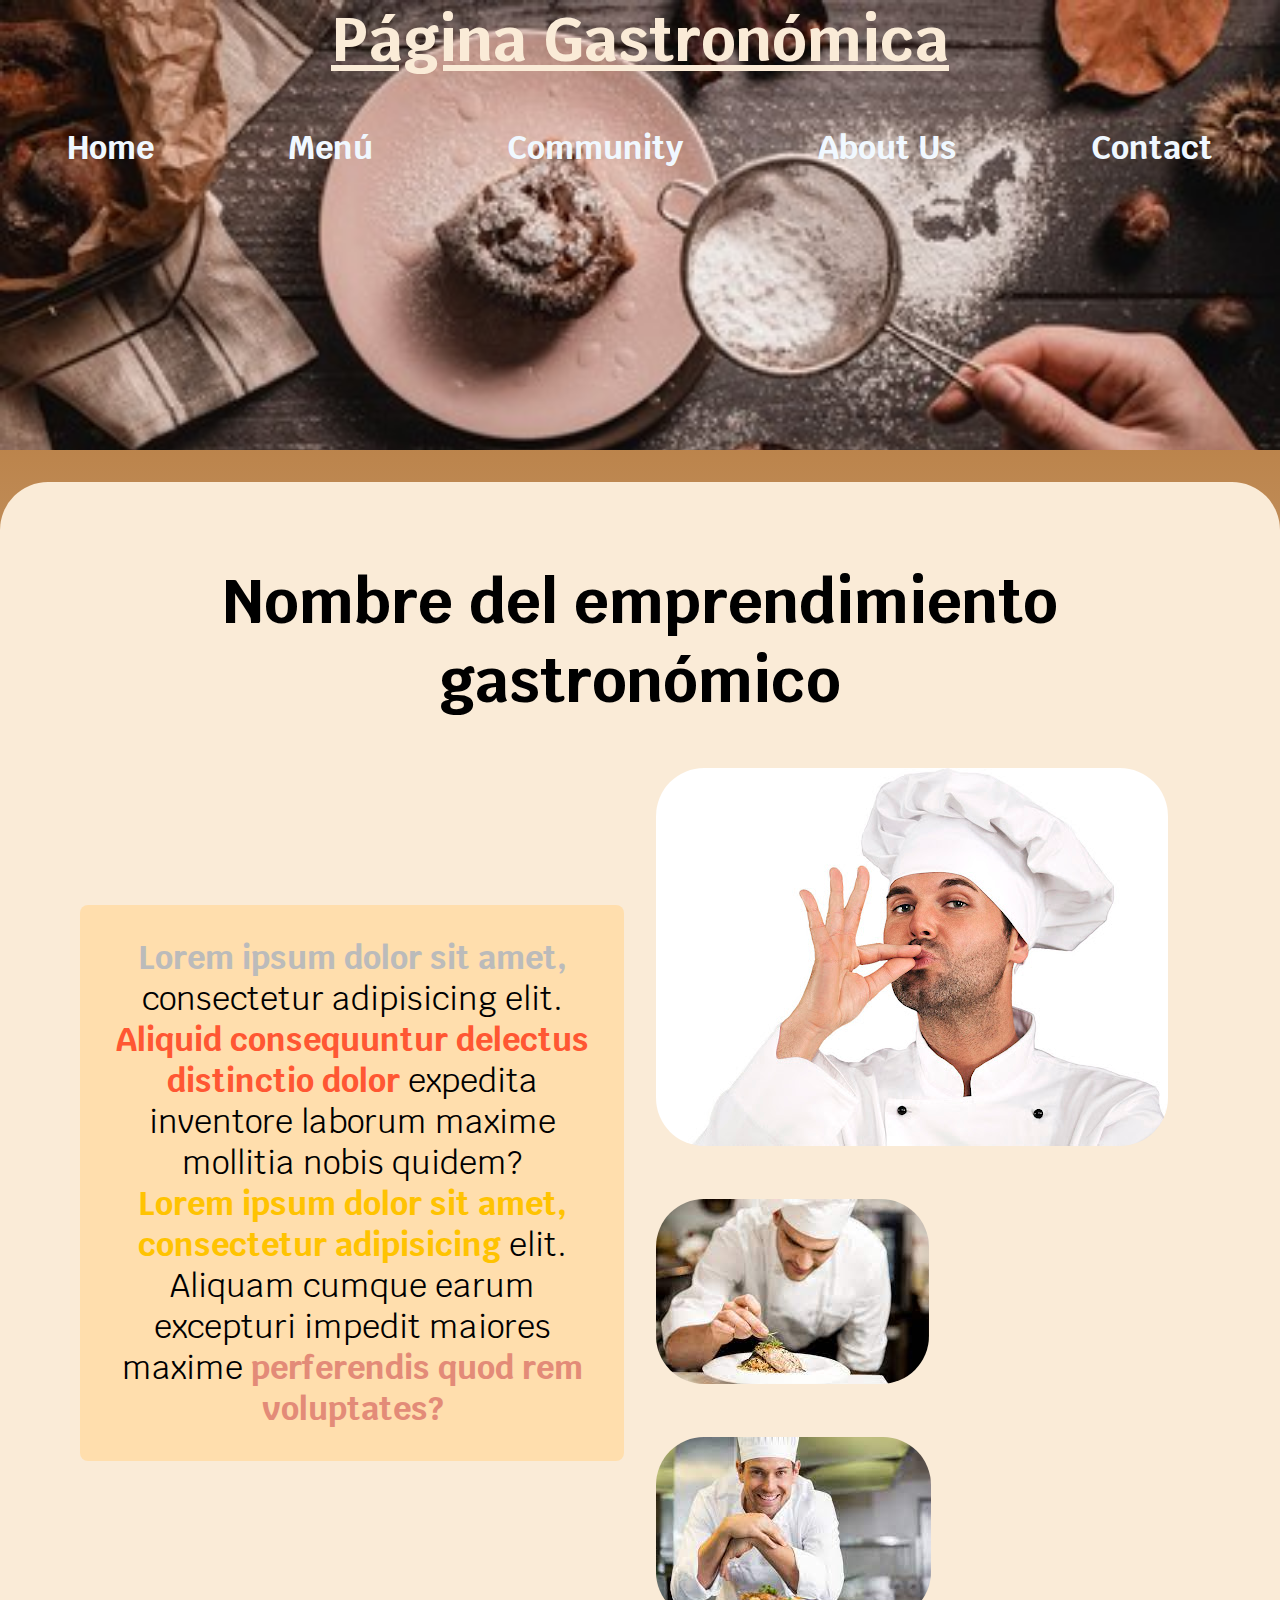
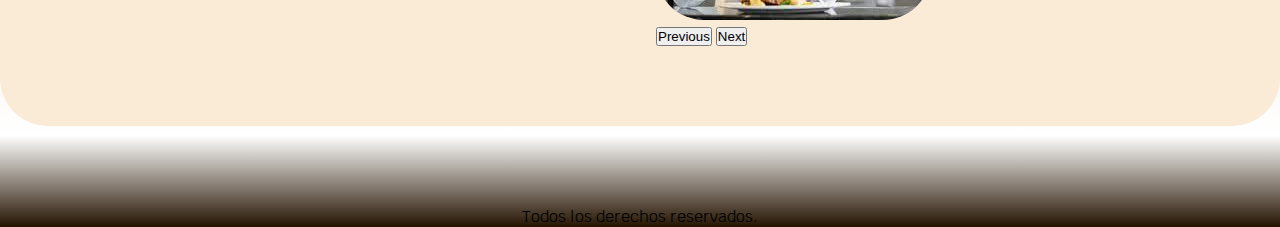
==== commit cfe5431c: "Desafío SASS II + SEO" ====
--- a/pages/aboutus.html
+++ b/pages/aboutus.html
@@ -30,8 +30,8 @@
     <h1>Nombre del emprendimiento gastronómico</h1>
     <div class="aboutus">
         <div class="aboutus__contenido contenedor">
-            <p class="text">Lorem ipsum dolor sit amet, consectetur adipisicing elit. Aliquid consequuntur delectus distinctio dolor expedita inventore laborum maxime mollitia nobis quidem?</p>
-            <p>Lorem ipsum dolor sit amet, consectetur adipisicing elit.  Aliquam cumque earum excepturi impedit maiores maxime perferendis quod rem voluptates?</p>
+            <p class="text"><span class="uno">Lorem ipsum dolor sit amet,</span> consectetur adipisicing elit. <span class="dos">Aliquid consequuntur delectus distinctio dolor</span> expedita inventore laborum maxime mollitia nobis quidem?</p>
+            <p><span class="tres">Lorem ipsum dolor sit amet, consectetur adipisicing</span> elit.  Aliquam cumque earum excepturi impedit maiores maxime <span class="cuatro">perferendis quod rem voluptates?</span></p>
         </div>
         <div id="carouselExampleControls" class="carousel slide" data-bs-ride="carousel">
             <div class="carousel-inner">
--- a/css/style.css
+++ b/css/style.css
@@ -3,6 +3,26 @@
   margin: 0;
   padding: 0;
   box-sizing: border-box; }
+
+.bodyclass {
+  font-size: 16px;
+  font-family: 'Krub', sans-serif; }
+
+.uno {
+  color: #bbbbbb;
+  font-weight: bold; }
+
+.dos {
+  color: #FF5733;
+  font-weight: bold; }
+
+.tres {
+  color: #FFC301;
+  font-weight: bold; }
+
+.cuatro {
+  color: #E38B78;
+  font-weight: bold; }
 
 .nave {
   background-color: sienna;
@@ -42,23 +62,9 @@
     display: block;
     margin-bottom: 10rem; } }
 
-.titulo {
-  font-weight: bold;
-  color: antiquewhite; }
-
-.contenedor {
-  max-width: 120rem;
-  margin: 0 auto;
-  margin-top: 2rem;
-  margin-bottom: 2rem; }
-
-.sections {
-  margin-top: 2rem;
-  padding-top: 2rem; }
-
-.parte1,
-.parte2,
-.parte3 {
+.bodyclass .parte1,
+.bodyclass .parte2,
+.bodyclass .parte3 {
   display: grid;
   grid-template-columns: repeat(2, 1fr);
   background-color: sienna;
@@ -69,23 +75,37 @@
   margin-bottom: 2rem;
   align-items: center; }
 
-.parte1 {
+.bodyclass .parte1 {
   background-image: url(../image/img1.jfif); }
 
-.parte2 {
+.bodyclass .parte2 {
   background-image: url(../image/img2.jpg); }
 
-.parte3 {
+.bodyclass .parte3 {
   background-image: url(../image/img3.jpg); }
 
-.parte1,
-.parte2,
-.parte3 {
+.bodyclass .parte1,
+.bodyclass .parte2,
+.bodyclass .parte3 {
   display: block;
   flex-direction: column;
   align-content: center;
   justify-content: center;
   padding-top: 10rem; }
+
+.titulo {
+  font-weight: bold;
+  color: antiquewhite; }
+
+.contenedor {
+  max-width: 120rem;
+  margin: 0 auto;
+  margin-top: 2rem;
+  margin-bottom: 2rem; }
+
+.sections {
+  margin-top: 2rem;
+  padding-top: 2rem; }
 
 .contenedores {
   display: grid;
--- a/css/style.css
+++ b/css/style.css
@@ -3,6 +3,26 @@
   margin: 0;
   padding: 0;
   box-sizing: border-box; }
+
+.bodyclass {
+  font-size: 16px;
+  font-family: 'Krub', sans-serif; }
+
+.uno {
+  color: #bbbbbb;
+  font-weight: bold; }
+
+.dos {
+  color: #FF5733;
+  font-weight: bold; }
+
+.tres {
+  color: #FFC301;
+  font-weight: bold; }
+
+.cuatro {
+  color: #E38B78;
+  font-weight: bold; }
 
 .nave {
   background-color: sienna;
@@ -42,23 +62,9 @@
     display: block;
     margin-bottom: 10rem; } }
 
-.titulo {
-  font-weight: bold;
-  color: antiquewhite; }
-
-.contenedor {
-  max-width: 120rem;
-  margin: 0 auto;
-  margin-top: 2rem;
-  margin-bottom: 2rem; }
-
-.sections {
-  margin-top: 2rem;
-  padding-top: 2rem; }
-
-.parte1,
-.parte2,
-.parte3 {
+.bodyclass .parte1,
+.bodyclass .parte2,
+.bodyclass .parte3 {
   display: grid;
   grid-template-columns: repeat(2, 1fr);
   background-color: sienna;
@@ -69,23 +75,37 @@
   margin-bottom: 2rem;
   align-items: center; }
 
-.parte1 {
+.bodyclass .parte1 {
   background-image: url(../image/img1.jfif); }
 
-.parte2 {
+.bodyclass .parte2 {
   background-image: url(../image/img2.jpg); }
 
-.parte3 {
+.bodyclass .parte3 {
   background-image: url(../image/img3.jpg); }
 
-.parte1,
-.parte2,
-.parte3 {
+.bodyclass .parte1,
+.bodyclass .parte2,
+.bodyclass .parte3 {
   display: block;
   flex-direction: column;
   align-content: center;
   justify-content: center;
   padding-top: 10rem; }
+
+.titulo {
+  font-weight: bold;
+  color: antiquewhite; }
+
+.contenedor {
+  max-width: 120rem;
+  margin: 0 auto;
+  margin-top: 2rem;
+  margin-bottom: 2rem; }
+
+.sections {
+  margin-top: 2rem;
+  padding-top: 2rem; }
 
 .contenedores {
   display: grid;
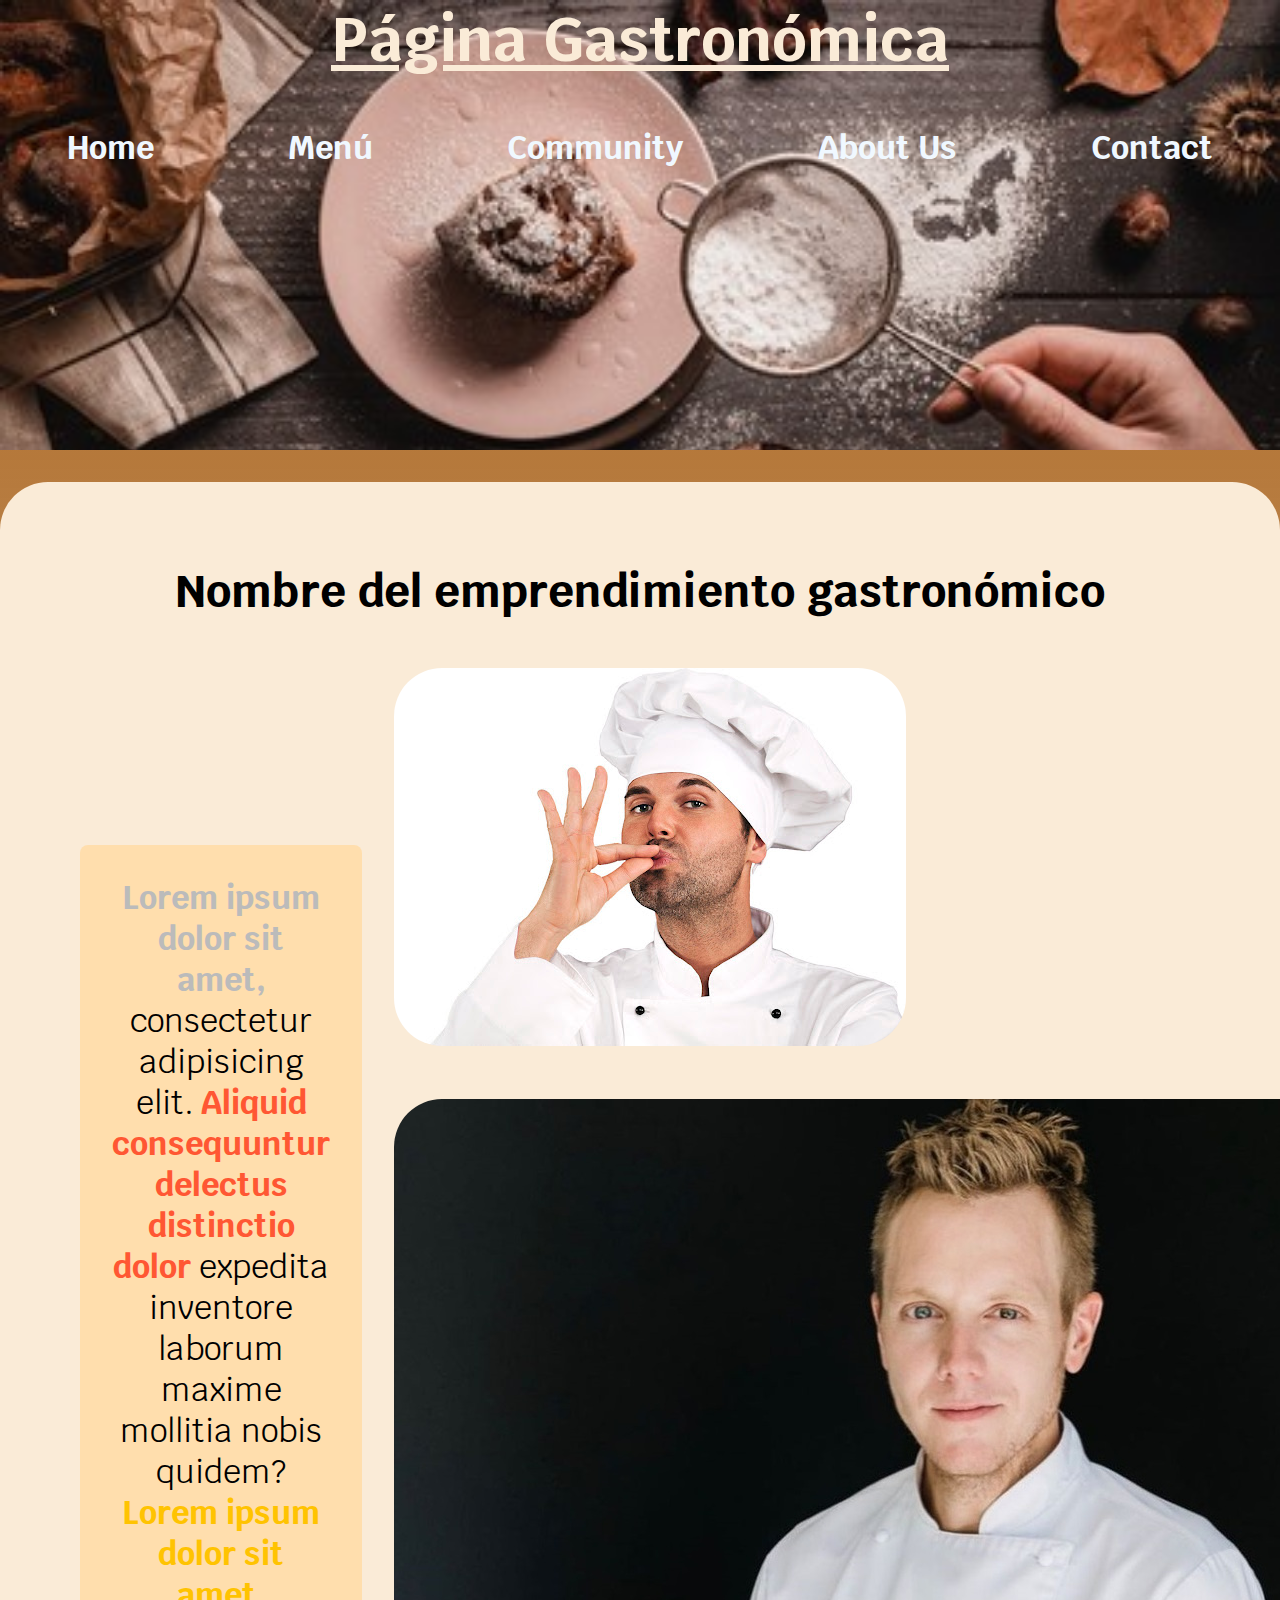
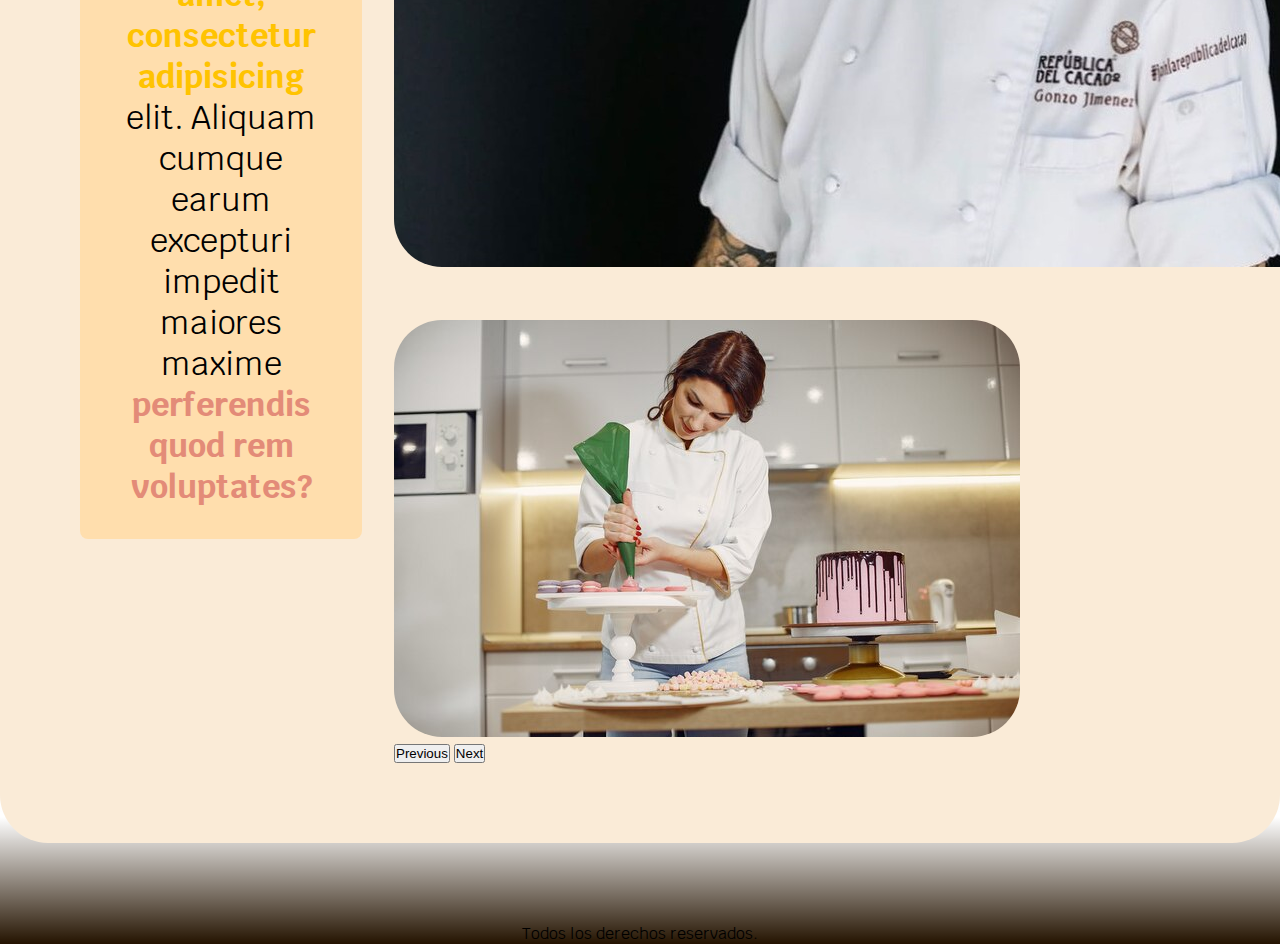
==== commit 02ad0b41: "Commit Mejorando SEO" ====
--- a/pages/aboutus.html
+++ b/pages/aboutus.html
@@ -1,10 +1,12 @@
 <!doctype html>
-<html lang="en">
+<html lang="es">
 <head>
     <meta charset="UTF-8">
     <meta name="viewport"
           content="width=device-width, user-scalable=no, initial-scale=1.0, maximum-scale=1.0, minimum-scale=1.0">
     <meta http-equiv="X-UA-Compatible" content="ie=edge">
+    <meta name="keyword" content="Pag G, Sobre nosotros, gastronomicos, tutoriales, recetas veganas">
+    <meta name="description" content="Pagina acerca de nosotros. ¡Conocenos! Encontrarás información acerca de cómo surgió la iniciativa de comenzar con éste sueño ">
     <link rel="preconnect" href="https://fonts.googleapis.com">
     <link rel="preconnect" href="https://fonts.gstatic.com" crossorigin>
     <link href="https://fonts.googleapis.com/css2?family=Krub:ital@1&display=swap" rel="stylesheet">
@@ -13,7 +15,7 @@
     <!--estilo propio css-->
     <link rel="preload" href="../css/style.css" as="style">
     <link href="../css/style.css" rel="stylesheet">
-    <title>Página gastronómica</title>
+    <title>Pag G - Sobre nosotros</title>
 </head>
 <body>
 <header class="nave">
@@ -27,7 +29,7 @@
     </nav>
 </header>
 <main class="aboutusmain contenedor container-md">
-    <h1>Nombre del emprendimiento gastronómico</h1>
+    <h2>Nombre del emprendimiento gastronómico</h2>
     <div class="aboutus">
         <div class="aboutus__contenido contenedor">
             <p class="text"><span class="uno">Lorem ipsum dolor sit amet,</span> consectetur adipisicing elit. <span class="dos">Aliquid consequuntur delectus distinctio dolor</span> expedita inventore laborum maxime mollitia nobis quidem?</p>
@@ -36,13 +38,13 @@
         <div id="carouselExampleControls" class="carousel slide" data-bs-ride="carousel">
             <div class="carousel-inner">
                 <div class="carousel-item active">
-                    <img src="../image/chef.jpg" class="d-block w-100 imagenclass" alt="texto alternativo">
+                    <img src="../image/chef.jpg" class="d-block w-100 imagenclass" alt="Primer chef">
                 </div>
                 <div class="carousel-item">
-                    <img src="../image/chef2.jfif" class="d-block w-100 imagenclass" alt="texto alternativo">
+                    <img src="../image/chef2.jpg" class="d-block w-100 imagenclass" alt="Segundo Chef">
                 </div>
                 <div class="carousel-item">
-                    <img src="../image/chef3.jfif" class="d-block w-100 imagenclass" alt="texto alternativo">
+                    <img src="../image/chef3.jpg" class="d-block w-100 imagenclass" alt="Ayudante de cocina">
                 </div>
             </div>
             <button class="carousel-control-prev" type="button" data-bs-target="#carouselExampleControls" data-bs-slide="prev">
--- a/css/style.css
+++ b/css/style.css
@@ -73,7 +73,8 @@
   height: 450px;
   position: relative;
   margin-bottom: 2rem;
-  align-items: center; }
+  align-items: center;
+  text-align: center; }
 
 .bodyclass .parte1 {
   background-image: url(../image/img1.jfif); }
@@ -275,10 +276,7 @@
     gap: 1rem 1rem;
     grid-template-areas: none; }
   .ustedes {
-    display: block; }
-  .columna1,
-  .columna2 {
-    /**al centro de cada fr pero no me sale**/ } }
+    display: block; } }
 
 .redes {
   display: grid;
@@ -356,15 +354,16 @@
   margin-top: 5rem;
   padding: 3rem; }
 
+.titulito h2 {
+  font-weight: bold; }
+
 .footer {
   text-align: center;
   margin-top: 5rem; }
 
 body {
   font-size: 16px;
-  font-family: 'Krub', sans-serif; }
-
-body {
+  font-family: 'Krub', sans-serif;
   background: #241300;
   background: linear-gradient(0deg, #241300 0%, rgba(212, 105, 22, 0.000437675) 5%, #a4590d 100%); }
 
--- a/css/style.css
+++ b/css/style.css
@@ -73,7 +73,8 @@
   height: 450px;
   position: relative;
   margin-bottom: 2rem;
-  align-items: center; }
+  align-items: center;
+  text-align: center; }
 
 .bodyclass .parte1 {
   background-image: url(../image/img1.jfif); }
@@ -275,10 +276,7 @@
     gap: 1rem 1rem;
     grid-template-areas: none; }
   .ustedes {
-    display: block; }
-  .columna1,
-  .columna2 {
-    /**al centro de cada fr pero no me sale**/ } }
+    display: block; } }
 
 .redes {
   display: grid;
@@ -356,15 +354,16 @@
   margin-top: 5rem;
   padding: 3rem; }
 
+.titulito h2 {
+  font-weight: bold; }
+
 .footer {
   text-align: center;
   margin-top: 5rem; }
 
 body {
   font-size: 16px;
-  font-family: 'Krub', sans-serif; }
-
-body {
+  font-family: 'Krub', sans-serif;
   background: #241300;
   background: linear-gradient(0deg, #241300 0%, rgba(212, 105, 22, 0.000437675) 5%, #a4590d 100%); }
 
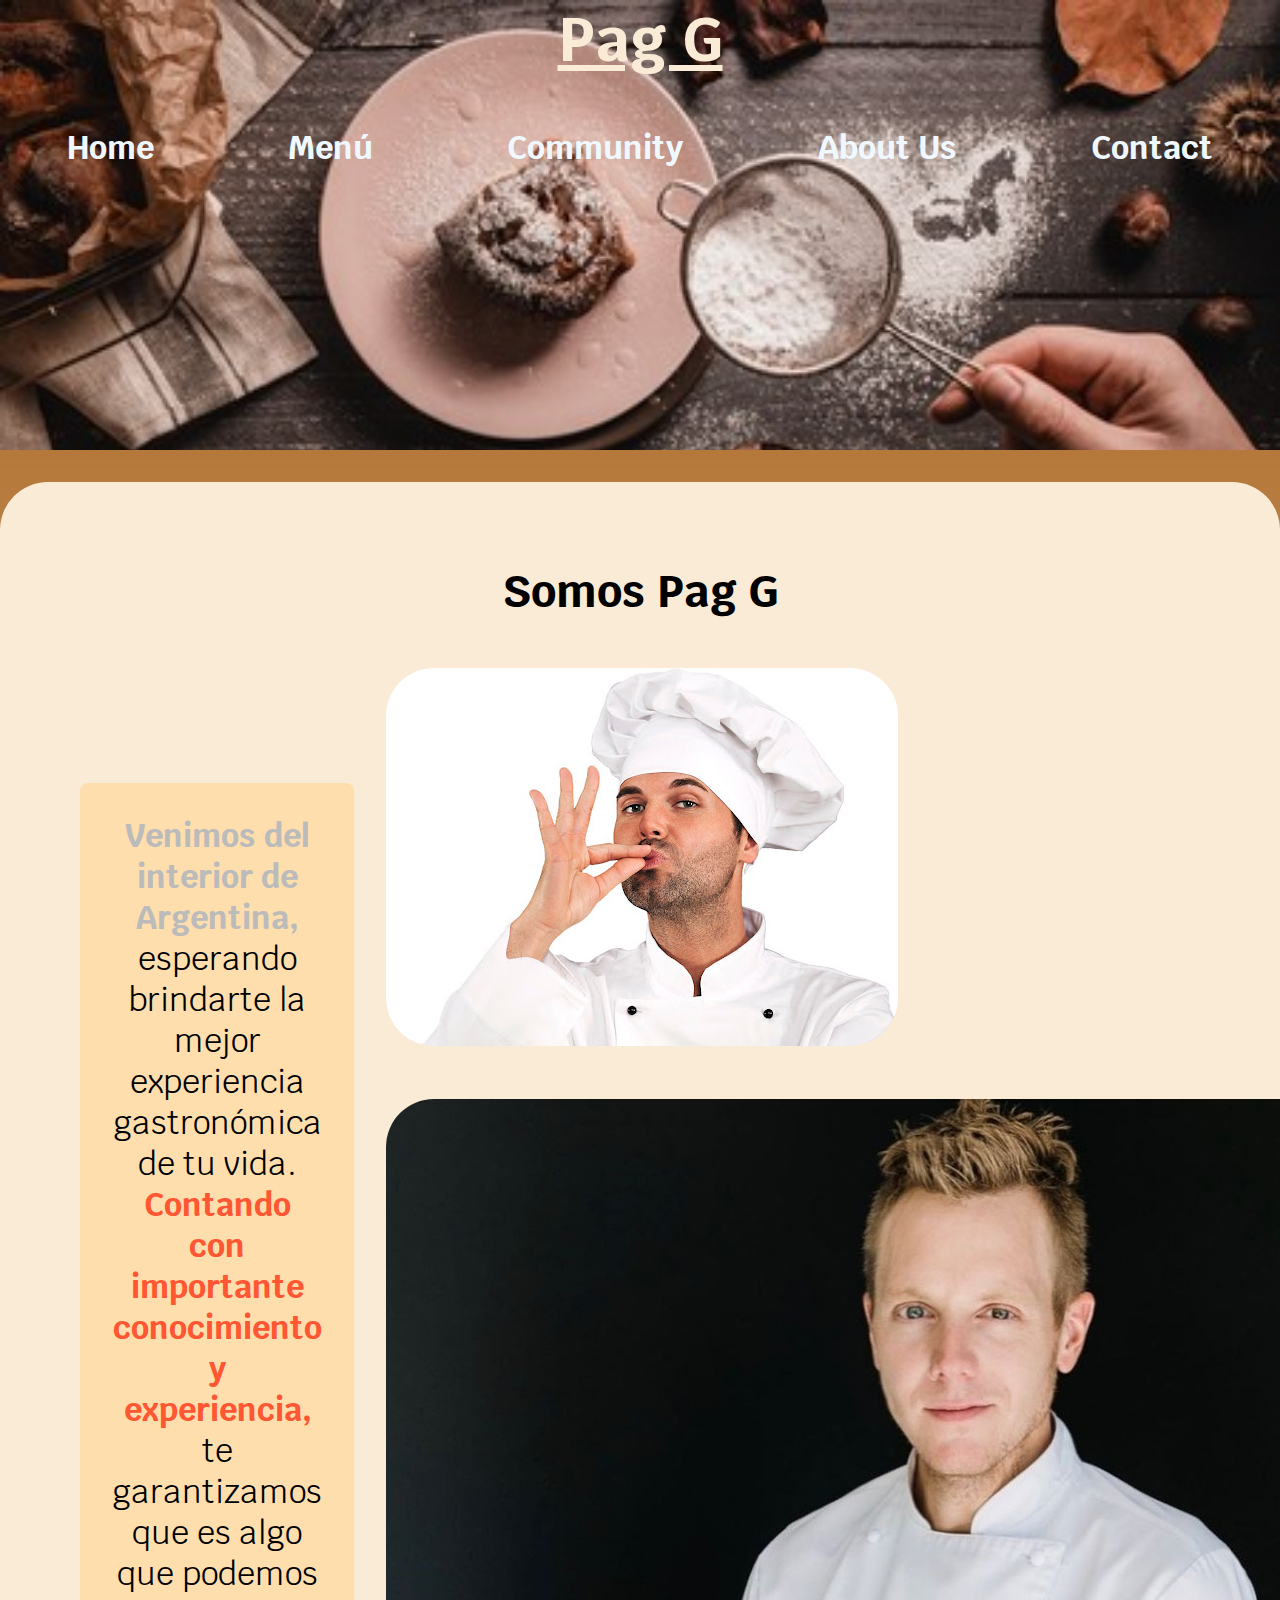
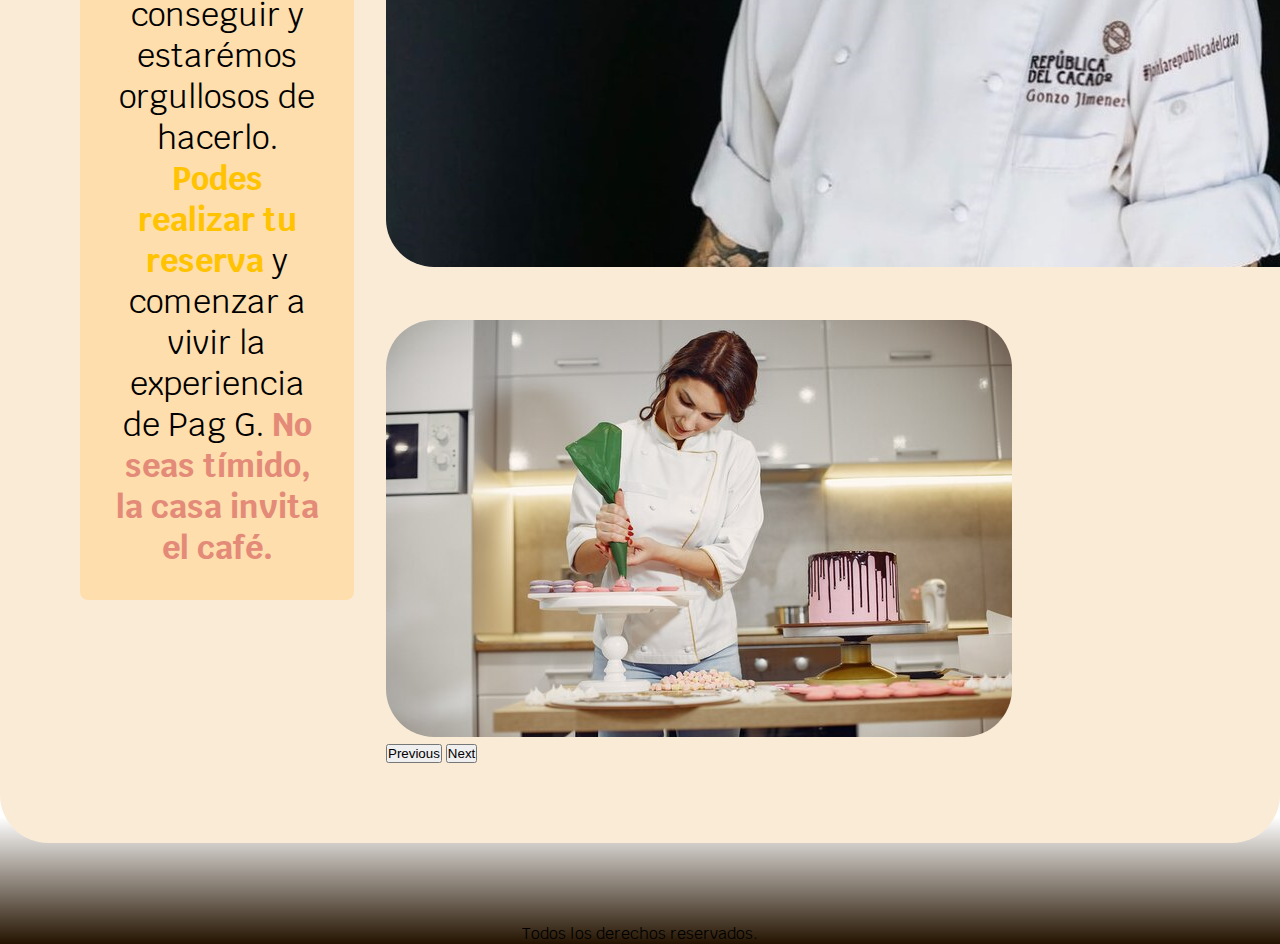
==== commit 7c78f05c: "Desafío ENTREGA DEL PROYECTO FINAL" ====
--- a/pages/aboutus.html
+++ b/pages/aboutus.html
@@ -19,7 +19,7 @@
 </head>
 <body>
 <header class="nave">
-    <a href="../index.html"  class="titulo text-decoration-none"><h1>Página Gastronómica</h1></a>
+    <a href="../index.html"  class="titulo text-decoration-none"><h1>Pag G</h1></a>
     <nav class="navegacion-principal contenedor">
         <a href="../index.html">Home</a>
         <a href="menu.html">Menú</a>
@@ -29,11 +29,11 @@
     </nav>
 </header>
 <main class="aboutusmain contenedor container-md">
-    <h2>Nombre del emprendimiento gastronómico</h2>
+    <h2>Somos Pag G</h2>
     <div class="aboutus">
         <div class="aboutus__contenido contenedor">
-            <p class="text"><span class="uno">Lorem ipsum dolor sit amet,</span> consectetur adipisicing elit. <span class="dos">Aliquid consequuntur delectus distinctio dolor</span> expedita inventore laborum maxime mollitia nobis quidem?</p>
-            <p><span class="tres">Lorem ipsum dolor sit amet, consectetur adipisicing</span> elit.  Aliquam cumque earum excepturi impedit maiores maxime <span class="cuatro">perferendis quod rem voluptates?</span></p>
+            <p class="text"><span class="uno">Venimos del interior de Argentina,</span> esperando brindarte la mejor experiencia gastronómica de tu vida. <span class="dos">Contando con importante conocimiento y experiencia,</span> te garantizamos que es algo que podemos conseguir y estarémos orgullosos de hacerlo. </p>
+            <p><span class="tres">Podes realizar tu reserva</span> y comenzar a vivir la experiencia de Pag G.<span class="cuatro"> No seas tímido, la casa invita el café.</span></p>
         </div>
         <div id="carouselExampleControls" class="carousel slide" data-bs-ride="carousel">
             <div class="carousel-inner">
--- a/css/style.css
+++ b/css/style.css
@@ -65,8 +65,6 @@
 .bodyclass .parte1,
 .bodyclass .parte2,
 .bodyclass .parte3 {
-  display: grid;
-  grid-template-columns: repeat(2, 1fr);
   background-color: sienna;
   background-repeat: no-repeat;
   background-size: cover;
@@ -77,7 +75,7 @@
   text-align: center; }
 
 .bodyclass .parte1 {
-  background-image: url(../image/img1.jfif); }
+  background-image: url(../image/img1.jpg); }
 
 .bodyclass .parte2 {
   background-image: url(../image/img2.jpg); }
@@ -92,7 +90,7 @@
   flex-direction: column;
   align-content: center;
   justify-content: center;
-  padding-top: 10rem; }
+  padding: 2.5rem; }
 
 .titulo {
   font-weight: bold;
@@ -109,32 +107,17 @@
   padding-top: 2rem; }
 
 .contenedores {
-  display: grid;
   background-color: aliceblue;
   height: 250px;
   width: 700px;
-  border-radius: 3rem;
-  padding: 2rem; }
-
-.izq {
-  justify-content: left;
-  grid-column: 1/2; }
-
-.der {
-  justify-content: right;
-  grid-column: 2/3; }
-
-.izq,
-.der,
+  border-radius: 3rem; }
+
 .contenedores {
   display: flex;
   flex-direction: column;
   justify-content: center;
   align-items: center;
   width: 100%; }
-
-.parte1 {
-  grid-column: 2/3; }
 
 /**se elimina el botón menú porque me daba muchos problemas**/
 .centro {
@@ -196,8 +179,8 @@
     margin-top: 4rem;
     padding-bottom: 5rem; }
   .foto__receta {
-    height: 100%;
-    width: 100%; } }
+    width: 100%;
+    object-fit: cover; } }
 
 .decor p:hover {
   background-color: saddlebrown;
--- a/css/style.css
+++ b/css/style.css
@@ -65,8 +65,6 @@
 .bodyclass .parte1,
 .bodyclass .parte2,
 .bodyclass .parte3 {
-  display: grid;
-  grid-template-columns: repeat(2, 1fr);
   background-color: sienna;
   background-repeat: no-repeat;
   background-size: cover;
@@ -77,7 +75,7 @@
   text-align: center; }
 
 .bodyclass .parte1 {
-  background-image: url(../image/img1.jfif); }
+  background-image: url(../image/img1.jpg); }
 
 .bodyclass .parte2 {
   background-image: url(../image/img2.jpg); }
@@ -92,7 +90,7 @@
   flex-direction: column;
   align-content: center;
   justify-content: center;
-  padding-top: 10rem; }
+  padding: 2.5rem; }
 
 .titulo {
   font-weight: bold;
@@ -109,32 +107,17 @@
   padding-top: 2rem; }
 
 .contenedores {
-  display: grid;
   background-color: aliceblue;
   height: 250px;
   width: 700px;
-  border-radius: 3rem;
-  padding: 2rem; }
-
-.izq {
-  justify-content: left;
-  grid-column: 1/2; }
-
-.der {
-  justify-content: right;
-  grid-column: 2/3; }
-
-.izq,
-.der,
+  border-radius: 3rem; }
+
 .contenedores {
   display: flex;
   flex-direction: column;
   justify-content: center;
   align-items: center;
   width: 100%; }
-
-.parte1 {
-  grid-column: 2/3; }
 
 /**se elimina el botón menú porque me daba muchos problemas**/
 .centro {
@@ -196,8 +179,8 @@
     margin-top: 4rem;
     padding-bottom: 5rem; }
   .foto__receta {
-    height: 100%;
-    width: 100%; } }
+    width: 100%;
+    object-fit: cover; } }
 
 .decor p:hover {
   background-color: saddlebrown;
